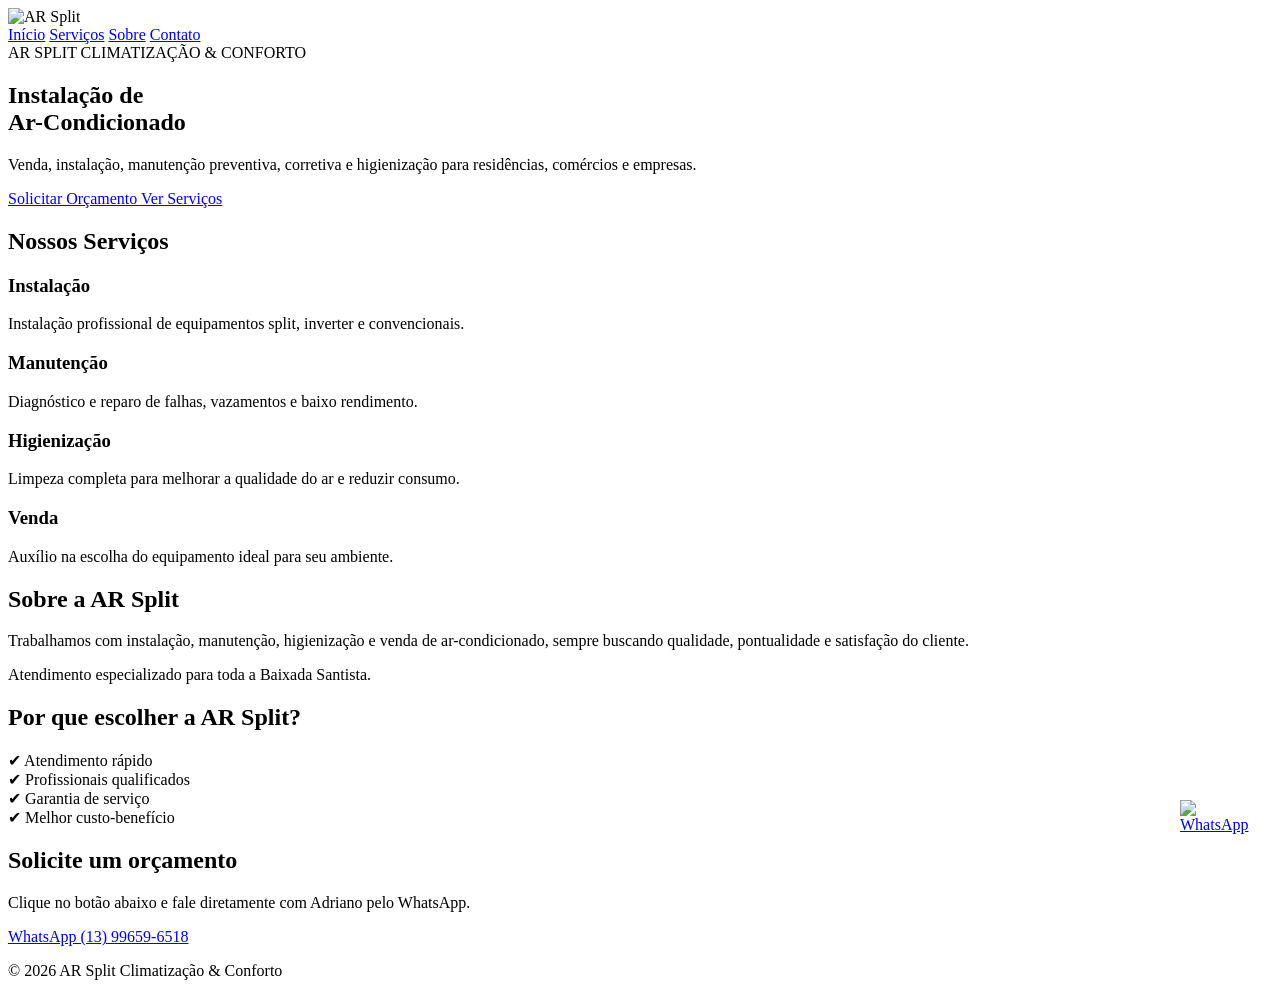
==== index.html @ b94c8e3e "Add files via upload" ====
<!DOCTYPE html>
<html lang="pt-BR">
<head>
<meta charset="UTF-8">
<meta name="viewport" content="width=device-width, initial-scale=1.0">

<title>AR Split Climatização & Conforto</title>

<link rel="stylesheet" href="style.css">

<link rel="preconnect" href="https://fonts.googleapis.com">
<link href="https://fonts.googleapis.com/css2?family=Poppins:wght@300;400;500;600;700;800&display=swap" rel="stylesheet">

</head>
<body>

<header>

    <div class="container">

        <img src="img/logo.png" alt="AR Split" class="logo">

        <nav>
            <a href="#inicio">Início</a>
            <a href="#servicos">Serviços</a>
            <a href="#sobre">Sobre</a>
            <a href="#contato">Contato</a>
        </nav>

    </div>

</header>

<section class="hero" id="inicio">

    <div class="hero-text">

        <span>AR SPLIT CLIMATIZAÇÃO & CONFORTO</span>

        <h1>
            Instalação de<br>
            Ar-Condicionado
        </h1>

        <p>
            Venda, instalação, manutenção preventiva,
            corretiva e higienização para residências,
            comércios e empresas.
        </p>

        <div class="hero-buttons">

            <a href="https://wa.me/5513996596518" target="_blank" class="btn-whatsapp">
                Solicitar Orçamento
            </a>

            <a href="#servicos" class="btn-servicos">
                Ver Serviços
            </a>

        </div>

    </div>

</section>

<section id="servicos">

    <div class="titulo">
        <h2>Nossos Serviços</h2>
    </div>

    <div class="cards">

        <div class="card">
            <h3>Instalação</h3>
            <p>
                Instalação profissional de equipamentos
                split, inverter e convencionais.
            </p>
        </div>

        <div class="card">
            <h3>Manutenção</h3>
            <p>
                Diagnóstico e reparo de falhas,
                vazamentos e baixo rendimento.
            </p>
        </div>

        <div class="card">
            <h3>Higienização</h3>
            <p>
                Limpeza completa para melhorar a
                qualidade do ar e reduzir consumo.
            </p>
        </div>

        <div class="card">
            <h3>Venda</h3>
            <p>
                Auxílio na escolha do equipamento
                ideal para seu ambiente.
            </p>
        </div>

    </div>

</section>

<section id="sobre" class="sobre">

    <div class="sobre-box">

        <h2>Sobre a AR Split</h2>

        <p>
            Trabalhamos com instalação, manutenção,
            higienização e venda de ar-condicionado,
            sempre buscando qualidade, pontualidade
            e satisfação do cliente.
        </p>

        <p>
            Atendimento especializado para toda
            a Baixada Santista.
        </p>

    </div>

</section>

<section class="beneficios">

    <h2>Por que escolher a AR Split?</h2>

    <div class="beneficios-grid">

        <div>
            ✔ Atendimento rápido
        </div>

        <div>
            ✔ Profissionais qualificados
        </div>

        <div>
            ✔ Garantia de serviço
        </div>

        <div>
            ✔ Melhor custo-benefício
        </div>

    </div>

</section>

<section id="contato" class="contato">

    <h2>Solicite um orçamento</h2>

    <p>
        Clique no botão abaixo e fale diretamente
        com Adriano pelo WhatsApp.
    </p>

    <a href="https://wa.me/5513996596518" target="_blank" class="btn-whatsapp grande">
        WhatsApp (13) 99659-6518
    </a>

</section>

<footer>

    <p>
        © 2026 AR Split Climatização & Conforto
    </p>

</footer>

<a href="https://wa.me/5513996596518"
   target="_blank"
   class="whatsapp-fixo">

    <img src="img/whatsapp.png" alt="WhatsApp">

</a>

</body>
</html>
---- style.css ----
.whatsapp-fixo{
    position: fixed;
    right: 25px;
    bottom: 25px;

    width: 75px;
    height: 75px;

    z-index: 9999;

    display: flex;
    justify-content: center;
    align-items: center;

    transition: 0.3s ease;
}

.whatsapp-fixo img{
    width: 100%;
    height: 100%;
    object-fit: contain;
}

.whatsapp-fixo:hover{
    transform: scale(1.1);
}
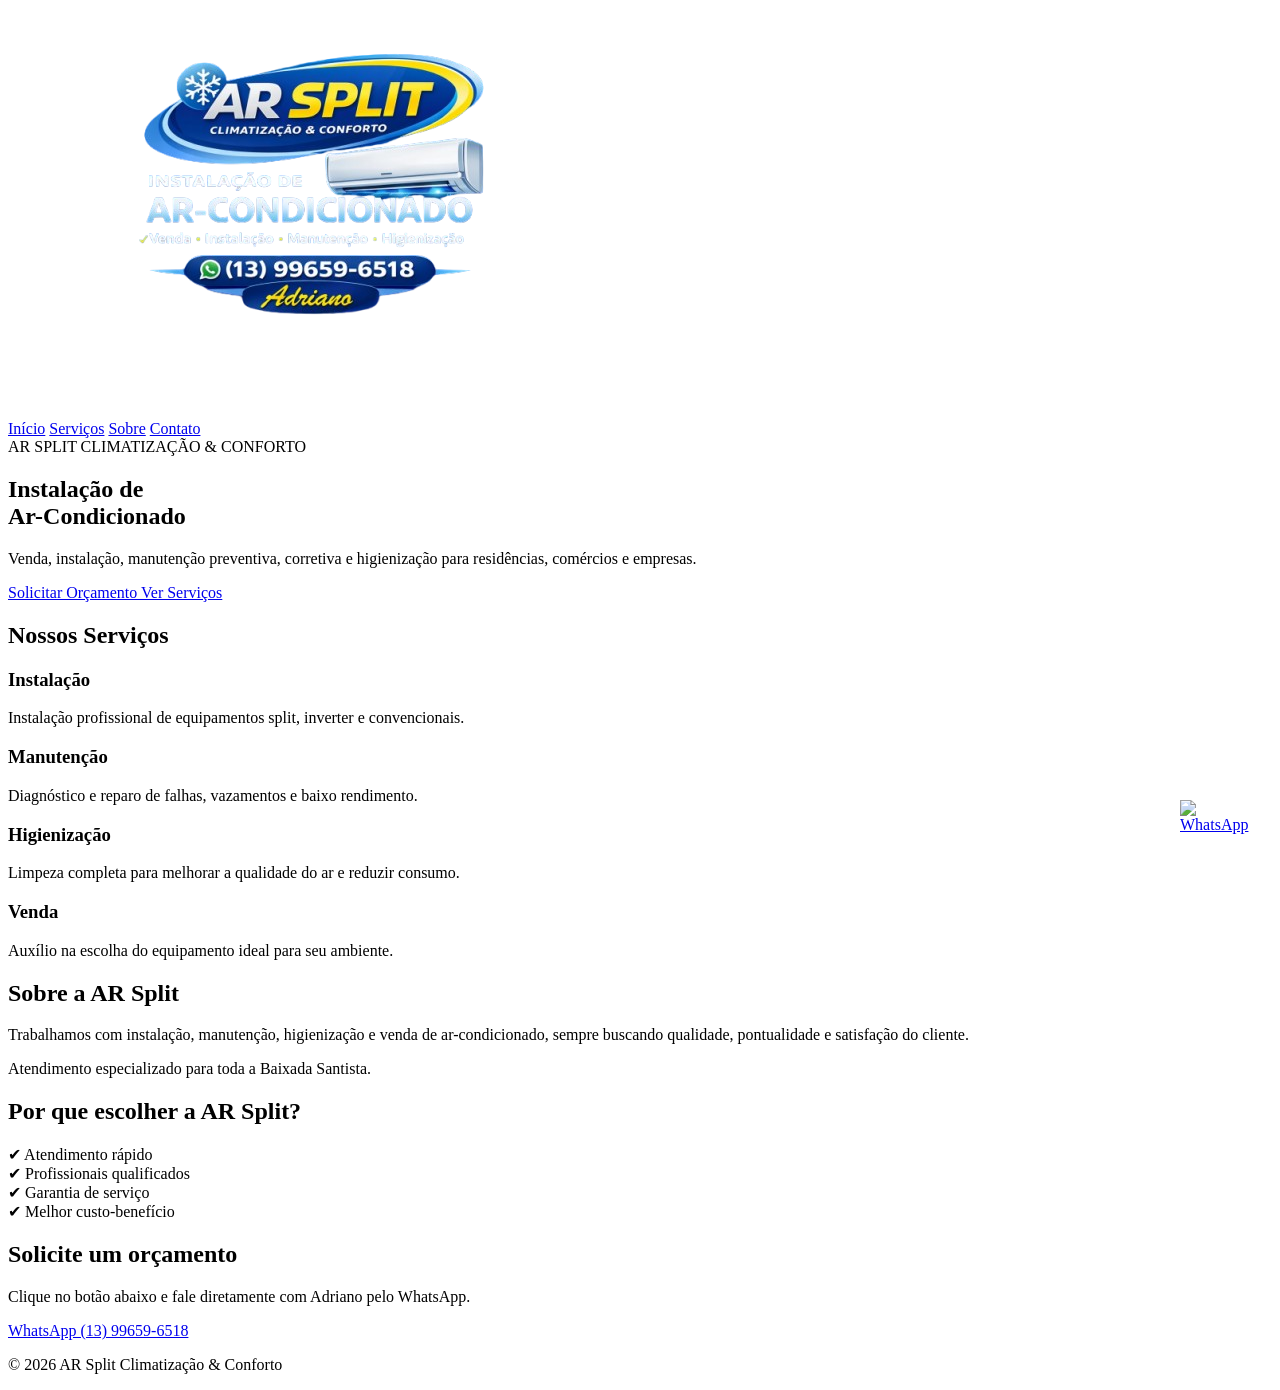
==== commit 394f3777: "Update index.html" ====
--- a/index.html
+++ b/index.html
@@ -18,7 +18,7 @@
 
     <div class="container">
 
-        <img src="img/logo.png" alt="AR Split" class="logo">
+        <img src="logo.png" alt="AR Split" class="logo">
 
         <nav>
             <a href="#inicio">Início</a>
@@ -188,4 +188,4 @@
 </a>
 
 </body>
-</html>+</html>
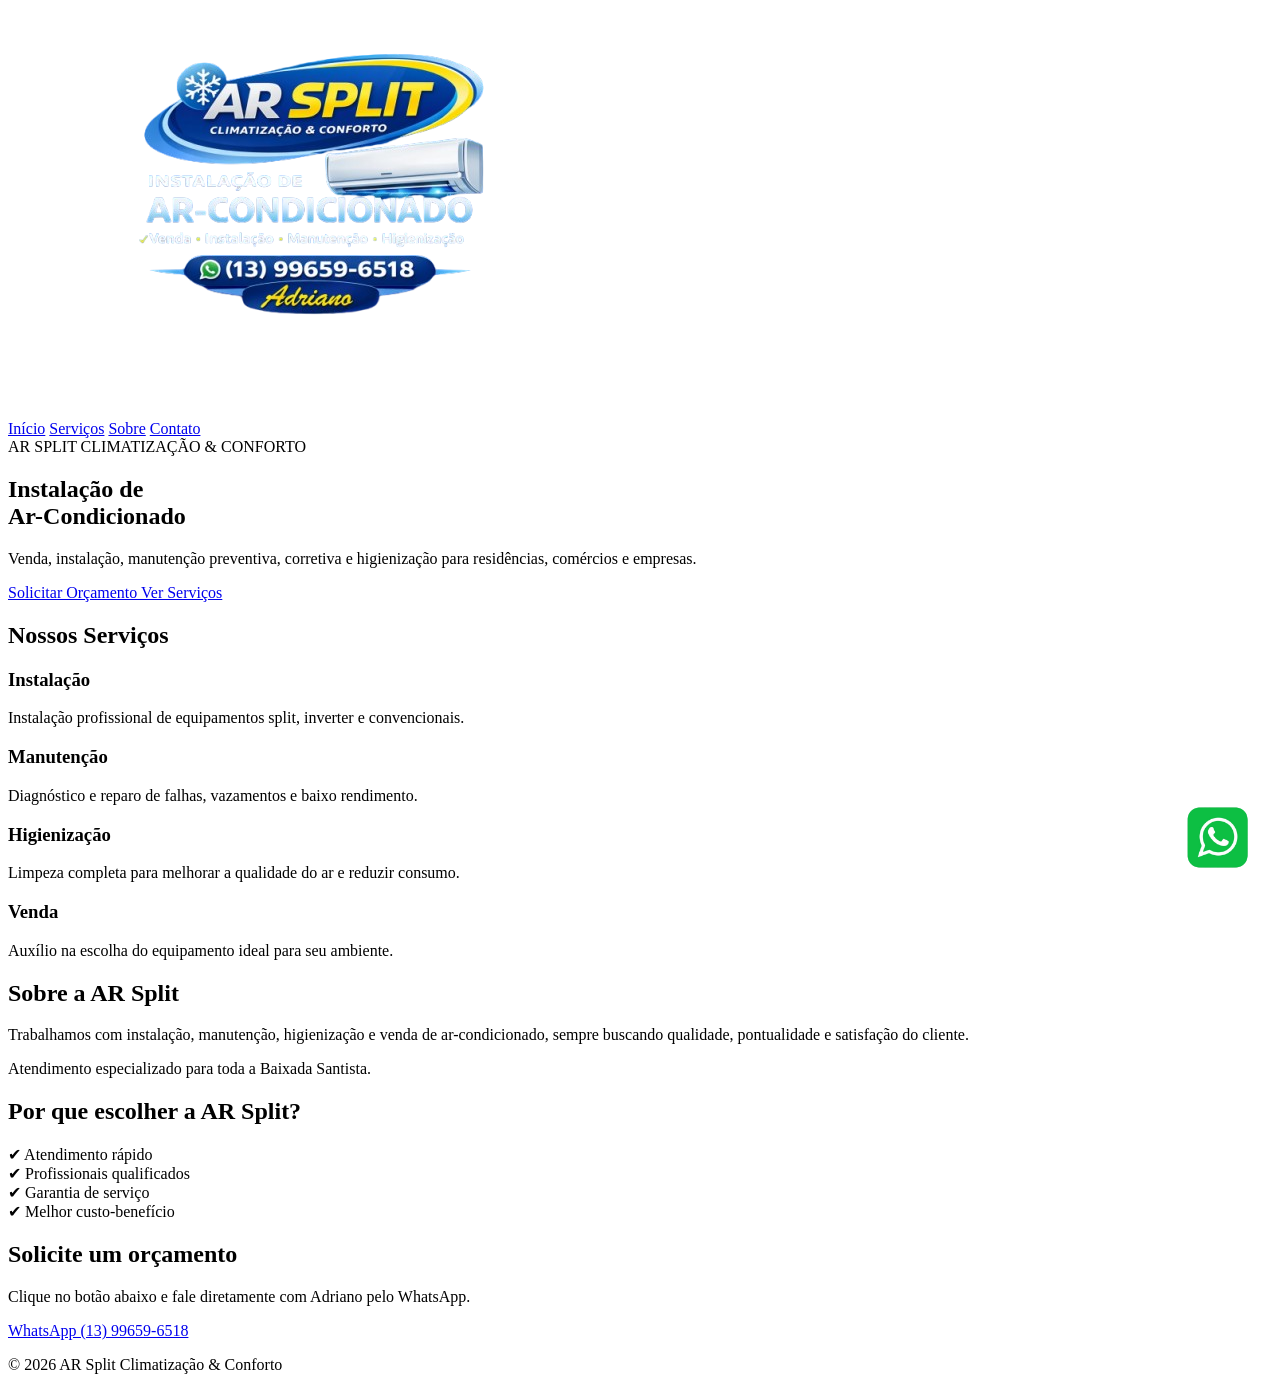
==== commit 2a87f32a: "Update index.html" ====
--- a/index.html
+++ b/index.html
@@ -183,9 +183,10 @@
    target="_blank"
    class="whatsapp-fixo">
 
-    <img src="img/whatsapp.png" alt="WhatsApp">
+    <img src="whatsapp.png" alt="WhatsApp">
 
 </a>
 
+
 </body>
 </html>
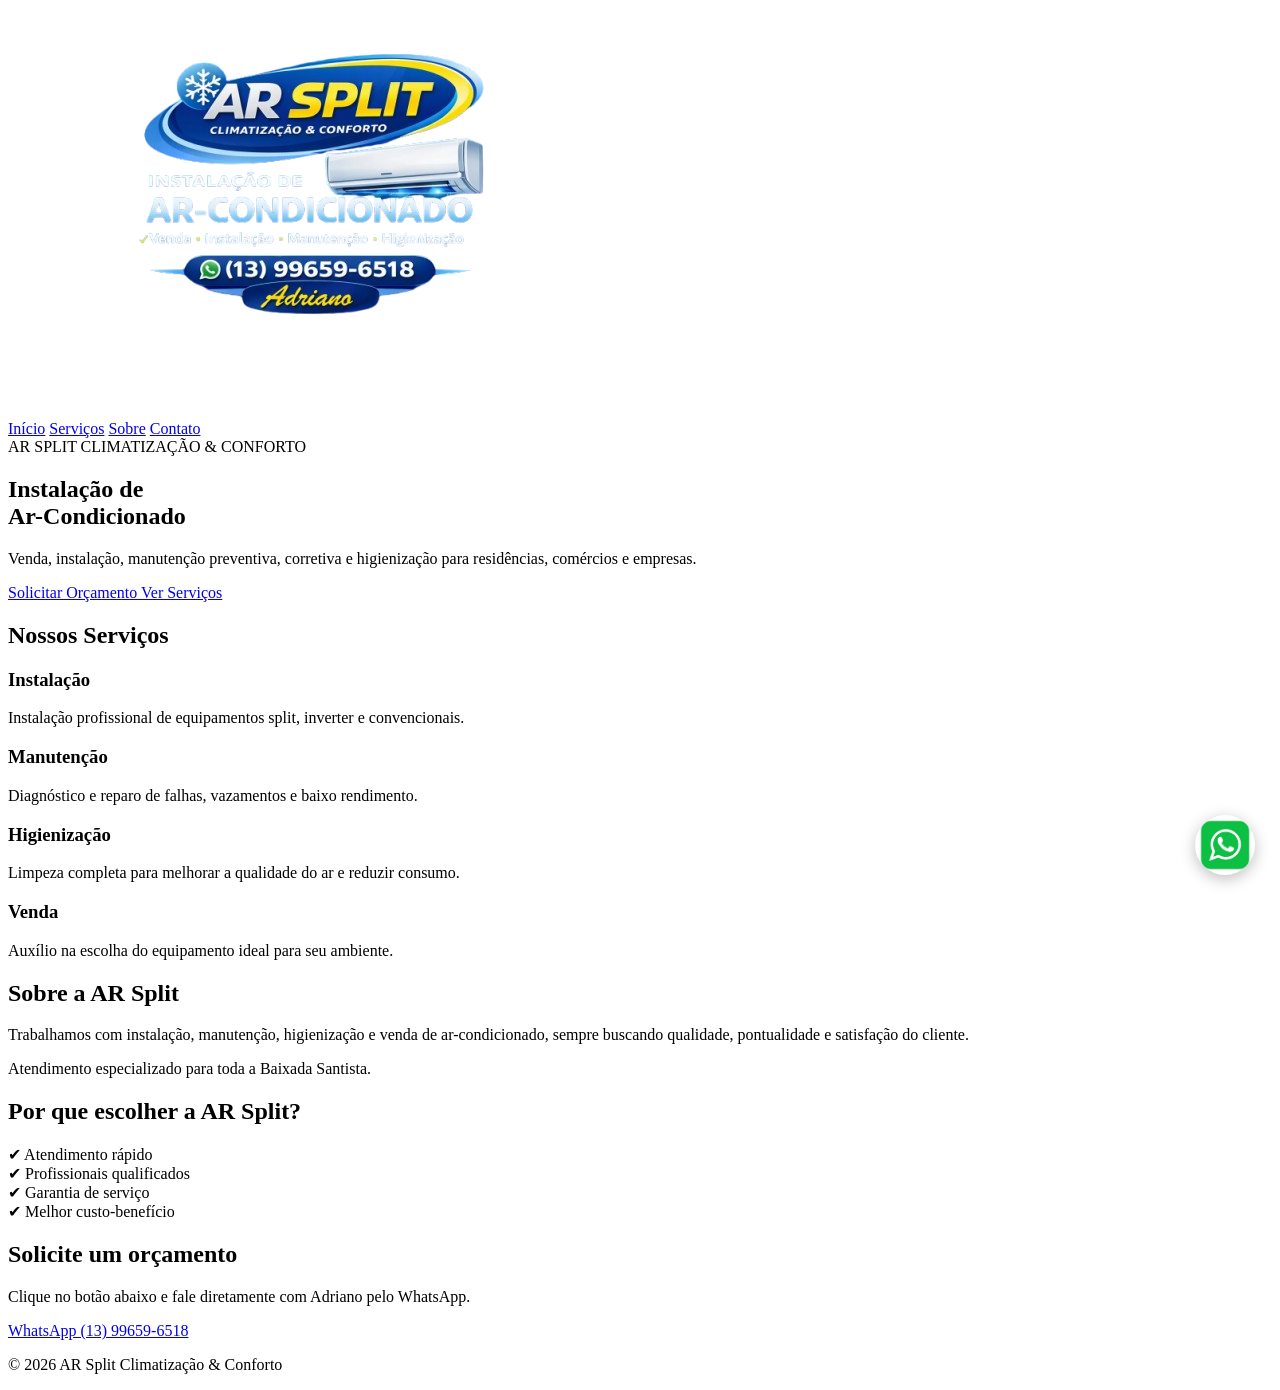
==== commit 6a155297: "Update index.html" ====
--- a/index.html
+++ b/index.html
@@ -6,7 +6,7 @@
 
 <title>AR Split Climatização & Conforto</title>
 
-<link rel="stylesheet" href="style.css">
+<link rel="stylesheet" href="./style.css">
 
 <link rel="preconnect" href="https://fonts.googleapis.com">
 <link href="https://fonts.googleapis.com/css2?family=Poppins:wght@300;400;500;600;700;800&display=swap" rel="stylesheet">
--- a/style.css
+++ b/style.css
@@ -3,24 +3,23 @@
     right: 25px;
     bottom: 25px;
 
-    width: 75px;
-    height: 75px;
+    width: 60px;
+    height: 60px;
 
     z-index: 9999;
-
-    display: flex;
-    justify-content: center;
-    align-items: center;
 
     transition: 0.3s ease;
 }
 
 .whatsapp-fixo img{
-    width: 100%;
-    height: 100%;
-    object-fit: contain;
+    width: 60px;
+    height: 60px;
+    object-fit: cover;
+    border-radius: 50%;
+
+    box-shadow: 0 4px 15px rgba(0,0,0,0.25);
 }
 
 .whatsapp-fixo:hover{
-    transform: scale(1.1);
-}+    transform: scale(1.08);
+}
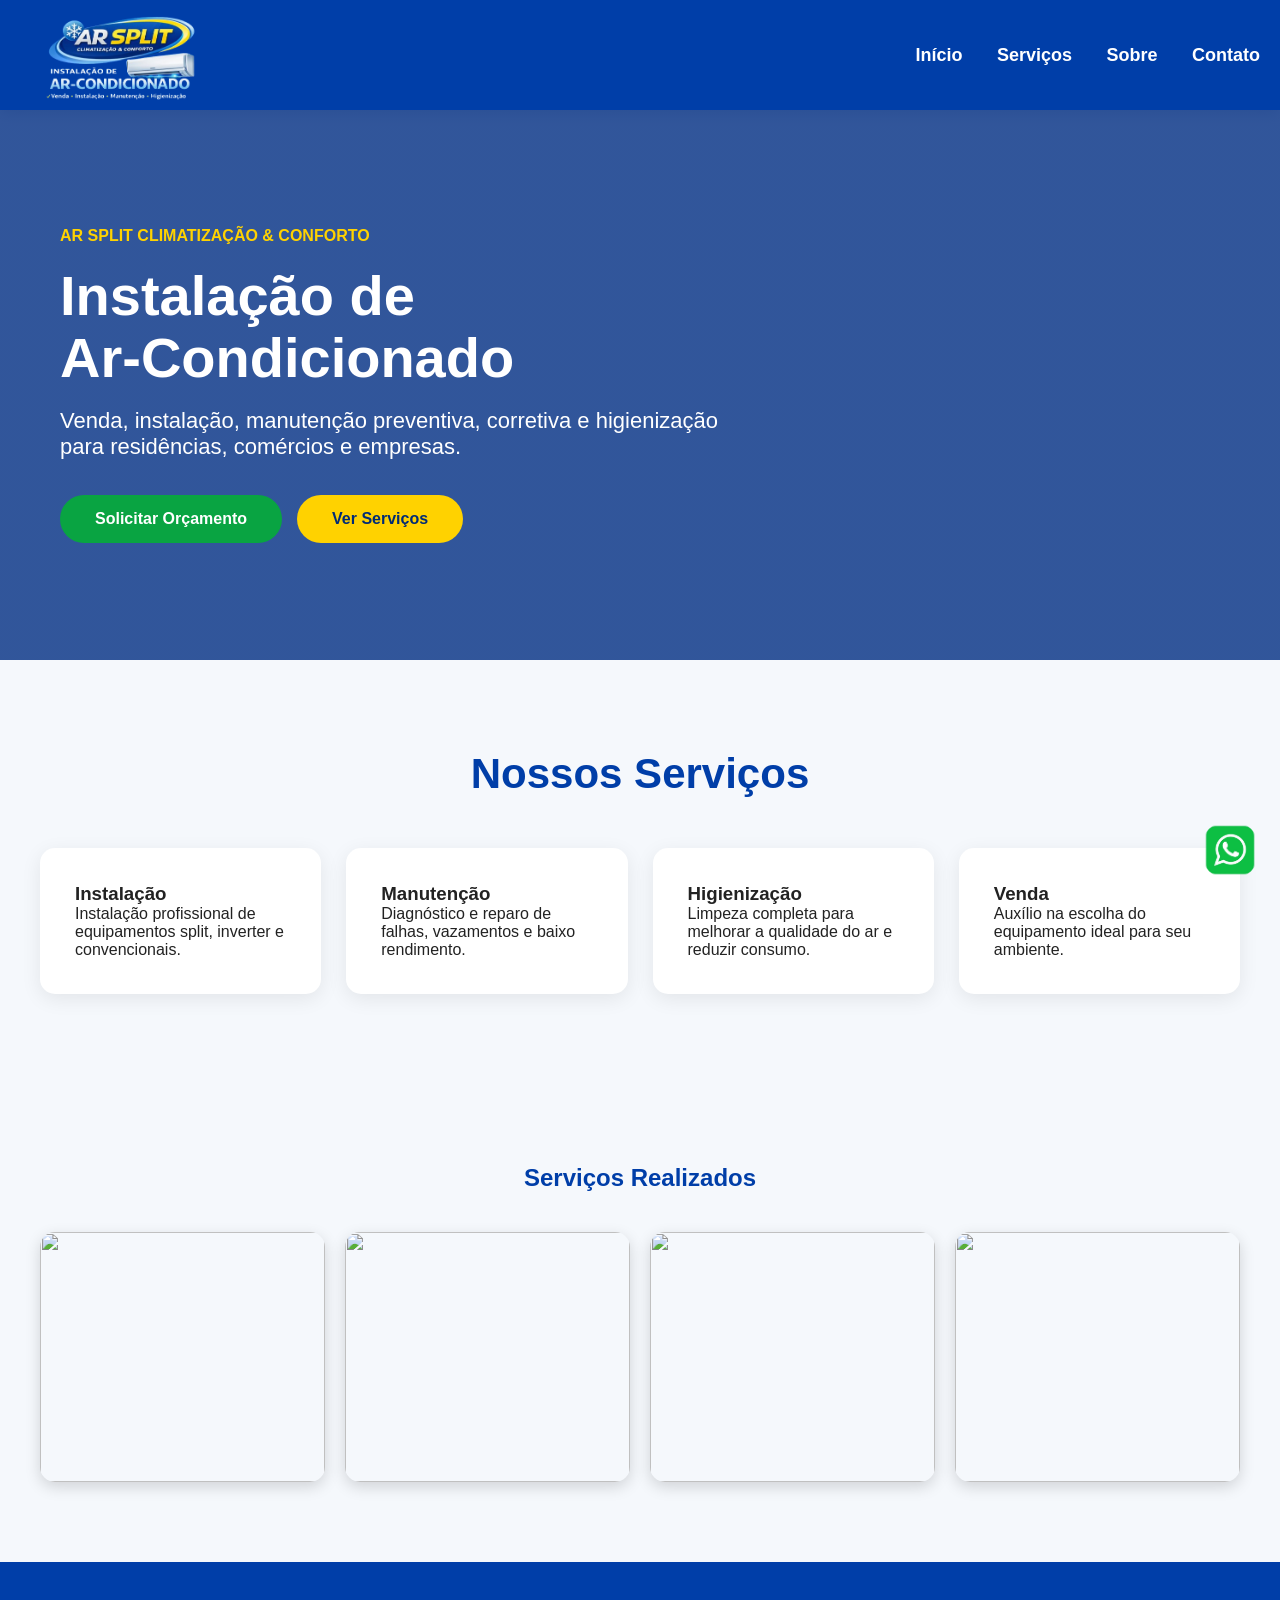
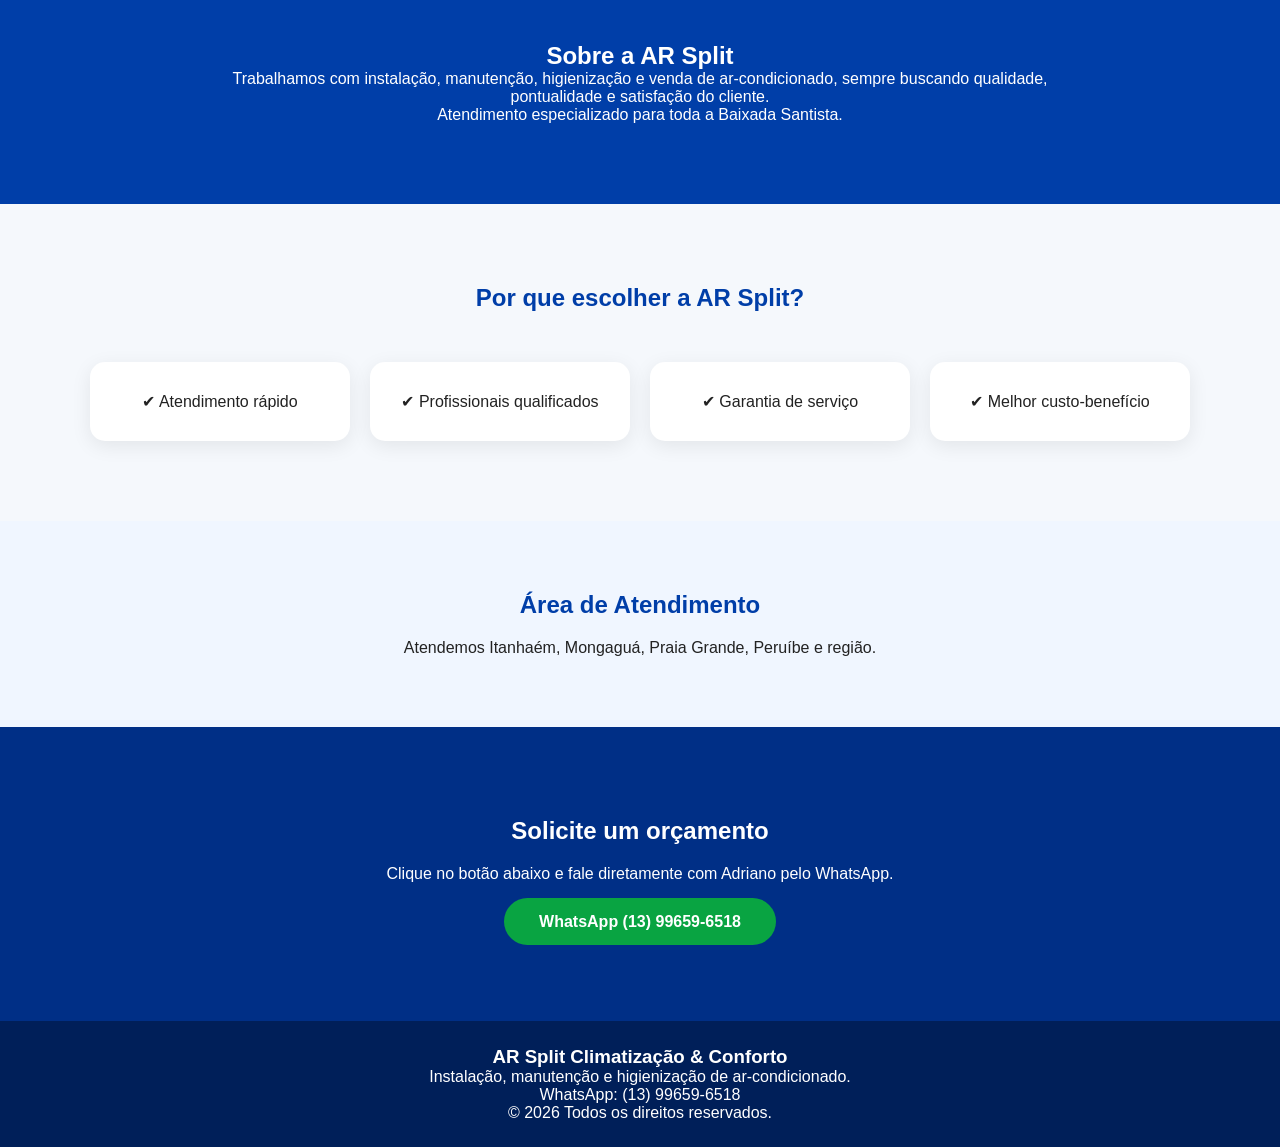
==== commit 08f22d30: "Add files via upload" ====
--- a/index.html
+++ b/index.html
@@ -108,6 +108,21 @@
 
 </section>
 
+<section class="galeria">
+
+    <h2>Serviços Realizados</h2>
+
+    <div class="galeria-grid">
+
+        <img src="instalacao1.jpg" alt="">
+        <img src="instalacao2.jpg" alt="">
+        <img src="instalacao3.jpg" alt="">
+        <img src="instalacao4.jpg" alt="">
+
+    </div>
+
+</section>
+
 <section id="sobre" class="sobre">
 
     <div class="sobre-box">
@@ -156,6 +171,18 @@
 
 </section>
 
+
+<section class="atendimento">
+
+    <h2>Área de Atendimento</h2>
+
+    <p>
+        Atendemos Itanhaém, Mongaguá,
+        Praia Grande, Peruíbe e região.
+    </p>
+
+</section>
+
 <section id="contato" class="contato">
 
     <h2>Solicite um orçamento</h2>
@@ -173,8 +200,19 @@
 
 <footer>
 
-    <p>
-        © 2026 AR Split Climatização & Conforto
+    <h3>AR Split Climatização & Conforto</h3>
+
+    <p>
+        Instalação, manutenção e higienização
+        de ar-condicionado.
+    </p>
+
+    <p>
+        WhatsApp: (13) 99659-6518
+    </p>
+
+    <p>
+        © 2026 Todos os direitos reservados.
     </p>
 
 </footer>
@@ -189,4 +227,4 @@
 
 
 </body>
-</html>
+</html>
--- a/style.css
+++ b/style.css
@@ -1,25 +1,279 @@
+*{
+    margin:0;
+    padding:0;
+    box-sizing:border-box;
+}
+
+html{
+    scroll-behavior:smooth;
+}
+
+body{
+    font-family:'Poppins',sans-serif;
+    background:#f5f8fc;
+    color:#222;
+}
+
+header{
+    background:#003ea8;
+    box-shadow:0 2px 15px rgba(0,0,0,.15);
+}
+
+.container{
+    max-width:1300px;
+    margin:auto;
+    padding:10px 20px;
+    display:flex;
+    justify-content:space-between;
+    align-items:center;
+}
+
+
+
+.logo{
+    height: 90px;
+    width:auto;
+}
+
+nav a{
+    color:white;
+    text-decoration:none;
+    margin-left:30px;
+    font-size:18px;
+    font-weight:600;
+}
+
+.hero{
+    background:
+    linear-gradient(
+    rgba(0,45,130,.80),
+    rgba(0,45,130,.80)),
+    url("https://images.unsplash.com/photo-1581092335397-9583eb92d232");
+
+    background-size:cover;
+    background-position:center;
+
+    min-height:550px;
+
+    display:flex;
+    align-items:center;
+
+    padding:60px;
+}
+
+.hero-text{
+    max-width:700px;
+    color:white;
+}
+
+.hero-text span{
+    color:#ffd200;
+    font-weight:700;
+}
+
+.hero-text h1{
+    font-size:56px;
+    line-height:1.1;
+    font-weight:800;
+    margin:20px 0;
+}
+
+.hero-text p{
+    font-size:22px;
+    margin-bottom:35px;
+}
+
+.hero-buttons{
+    display:flex;
+    gap:15px;
+}
+
+.btn-whatsapp{
+    background:#09a442;
+    color:#ffffff;
+    padding:15px 35px;
+    border-radius:50px;
+    text-decoration:none;
+    font-weight:700;
+}
+
+.btn-servicos{
+    background:#ffd200;
+    color:#002b75;
+    padding:15px 35px;
+    border-radius:50px;
+    text-decoration:none;
+    font-weight:700;
+}
+
+#servicos{
+    padding:90px 40px;
+}
+
+.titulo{
+    text-align:center;
+    margin-bottom:50px;
+}
+
+.titulo h2{
+    font-size:42px;
+    color:#003ea8;
+}
+
+.cards{
+    display:grid;
+    grid-template-columns:repeat(auto-fit,minmax(250px,1fr));
+    gap:25px;
+    max-width:1200px;
+    margin:auto;
+}
+
+.galeria{
+    padding:80px 20px;
+    text-align:center;
+}
+
+.galeria h2{
+    color:#003ea8;
+    margin-bottom:40px;
+}
+
+.galeria-grid{
+    max-width:1200px;
+    margin:auto;
+
+    display:grid;
+    grid-template-columns:repeat(auto-fit,minmax(250px,1fr));
+    gap:20px;
+}
+
+.galeria-grid img{
+    width:100%;
+    height:250px;
+    object-fit:cover;
+    border-radius:15px;
+    box-shadow:0 5px 15px rgba(0,0,0,.15);
+}
+
+.card{
+    background:white;
+    padding:35px;
+    border-radius:15px;
+    box-shadow:0 5px 20px rgba(0,0,0,.08);
+}
+
+.sobre{
+    background:#003ea8;
+    color:white;
+    padding:80px 30px;
+}
+
+.sobre-box{
+    max-width:900px;
+    margin:auto;
+    text-align:center;
+}
+
+.beneficios{
+    padding:80px 30px;
+}
+
+.beneficios h2{
+    text-align:center;
+    color:#003ea8;
+    margin-bottom:50px;
+}
+
+.beneficios-grid{
+    max-width:1100px;
+    margin:auto;
+
+    display:grid;
+    grid-template-columns:repeat(auto-fit,minmax(250px,1fr));
+    gap:20px;
+}
+
+.beneficios-grid div{
+    background:white;
+    padding:30px;
+    text-align:center;
+    border-radius:15px;
+    box-shadow:0 5px 20px rgba(0,0,0,.08);
+}
+
+.contato{
+    background:#002f86;
+    color:white;
+    text-align:center;
+    padding:90px 20px;
+}
+
+.contato h2{
+    margin-bottom:20px;
+}
+
+.contato p{
+    margin-bottom:30px;
+}
+
+.atendimento{
+    padding:70px 20px;
+    text-align:center;
+    background:#f0f6ff;
+}
+
+.atendimento h2{
+    color:#003ea8;
+    margin-bottom:20px;
+}
+
+footer{
+    background:#001f59;
+    color:white;
+    text-align:center;
+    padding:25px;
+}
+
+/* BOTÃO WHATSAPP */
+
 .whatsapp-fixo{
-    position: fixed;
-    right: 25px;
-    bottom: 25px;
-
-    width: 60px;
-    height: 60px;
-
-    z-index: 9999;
-
-    transition: 0.3s ease;
+    position:fixed;
+    right:20px;
+    bottom:20px;
+
+    width:60px;
+    height:60px;
+
+    z-index:9999;
 }
 
 .whatsapp-fixo img{
-    width: 60px;
-    height: 60px;
-    object-fit: cover;
-    border-radius: 50%;
-
-    box-shadow: 0 4px 15px rgba(0,0,0,0.25);
+    width:60px;
+    height:60px;
+    border-radius:50%;
+    object-fit:cover;
 }
 
 .whatsapp-fixo:hover{
-    transform: scale(1.08);
-}
+    transform:scale(1.1);
+}
+
+@media(max-width:900px){
+
+    .container{
+        flex-direction:column;
+    }
+
+    .hero{
+        text-align:center;
+        padding:40px 20px;
+    }
+
+    .hero-text h1{
+        font-size:42px;
+    }
+
+    .hero-buttons{
+        flex-direction:column;
+    }
+}
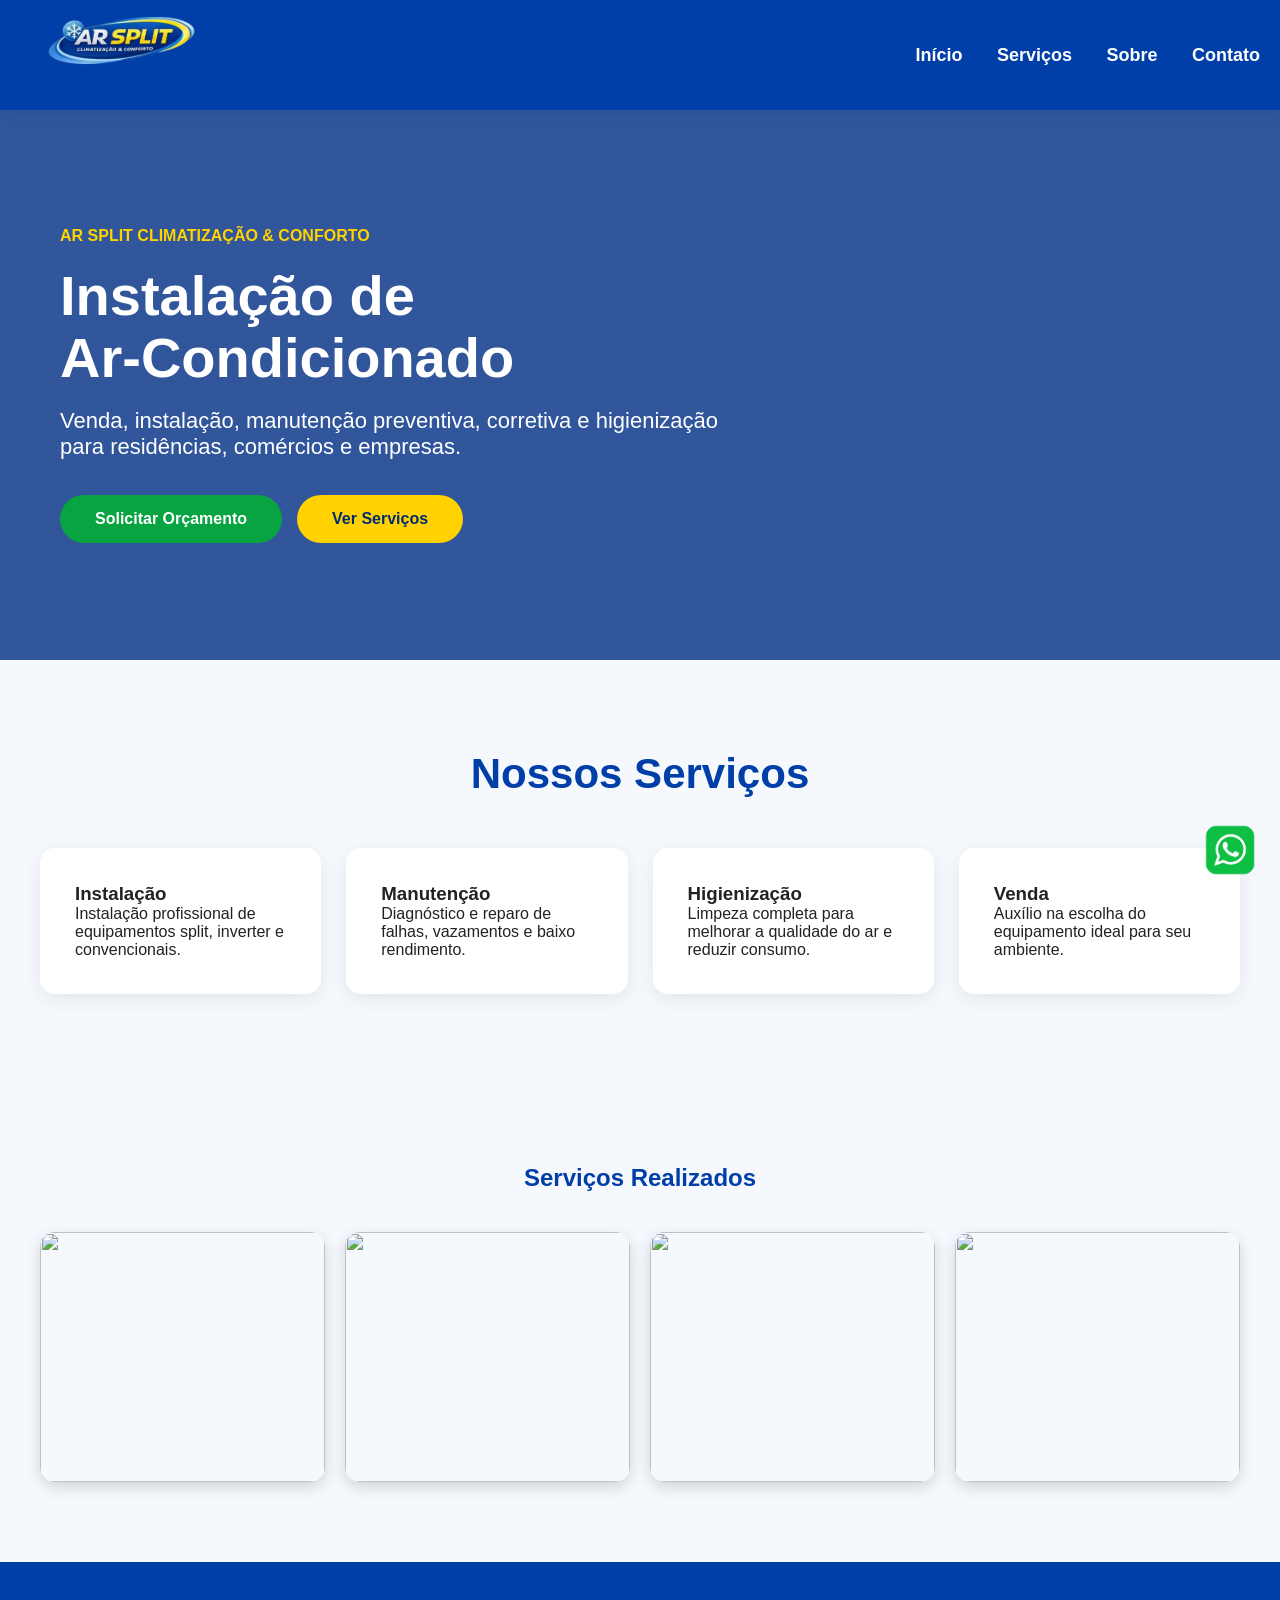
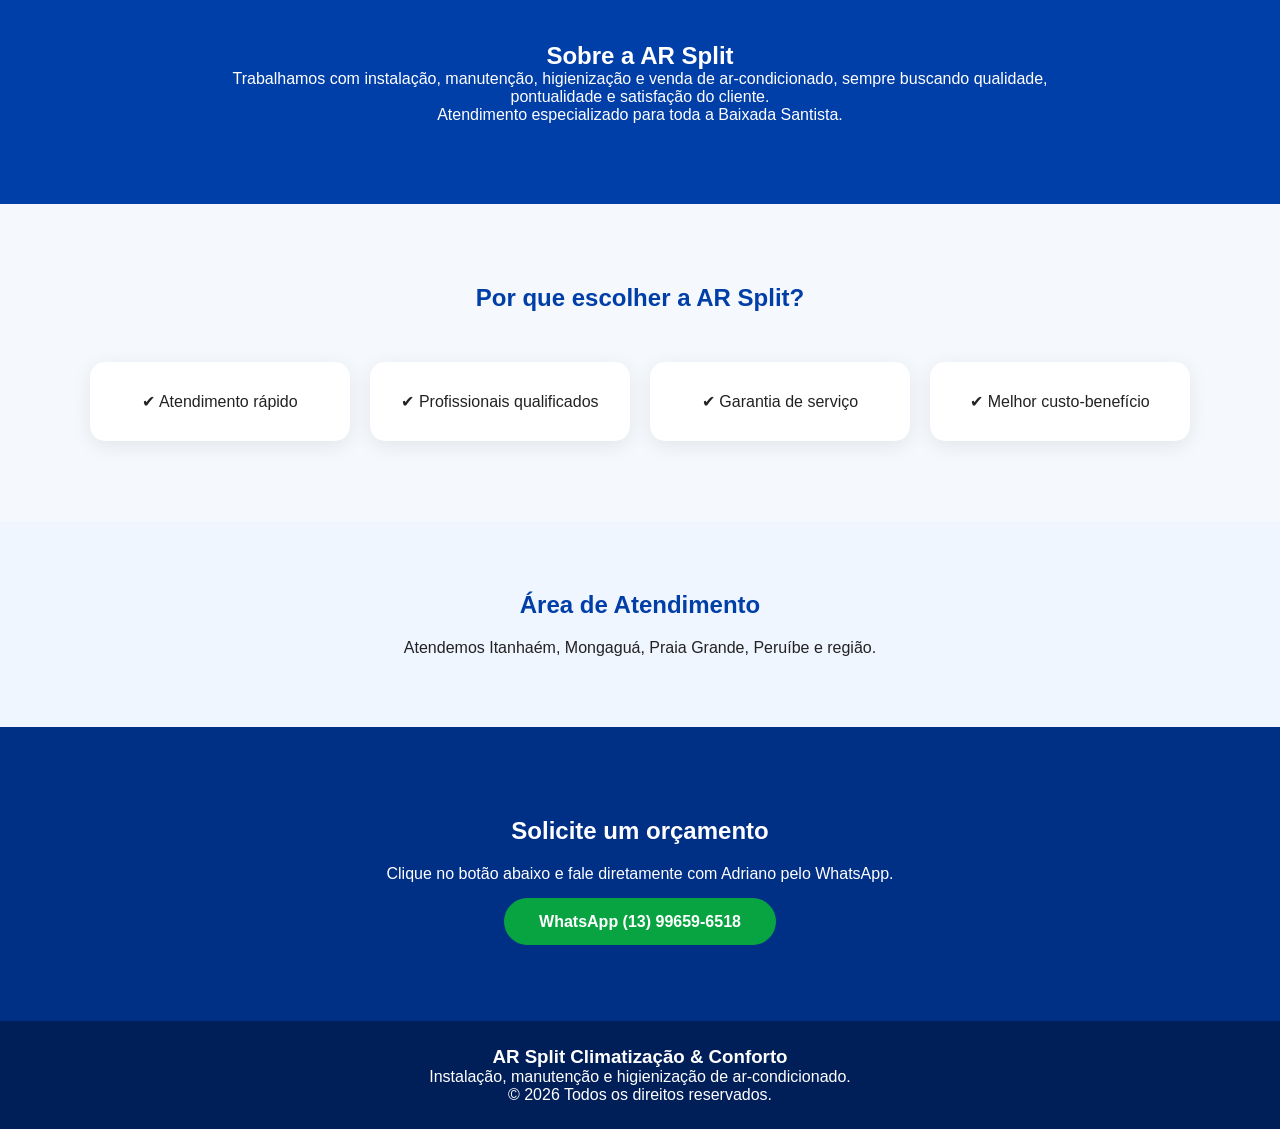
==== commit cee5064d: "Update index.html" ====
--- a/index.html
+++ b/index.html
@@ -208,10 +208,6 @@
     </p>
 
     <p>
-        WhatsApp: (13) 99659-6518
-    </p>
-
-    <p>
         © 2026 Todos os direitos reservados.
     </p>
 
@@ -227,4 +223,4 @@
 
 
 </body>
-</html>+</html>
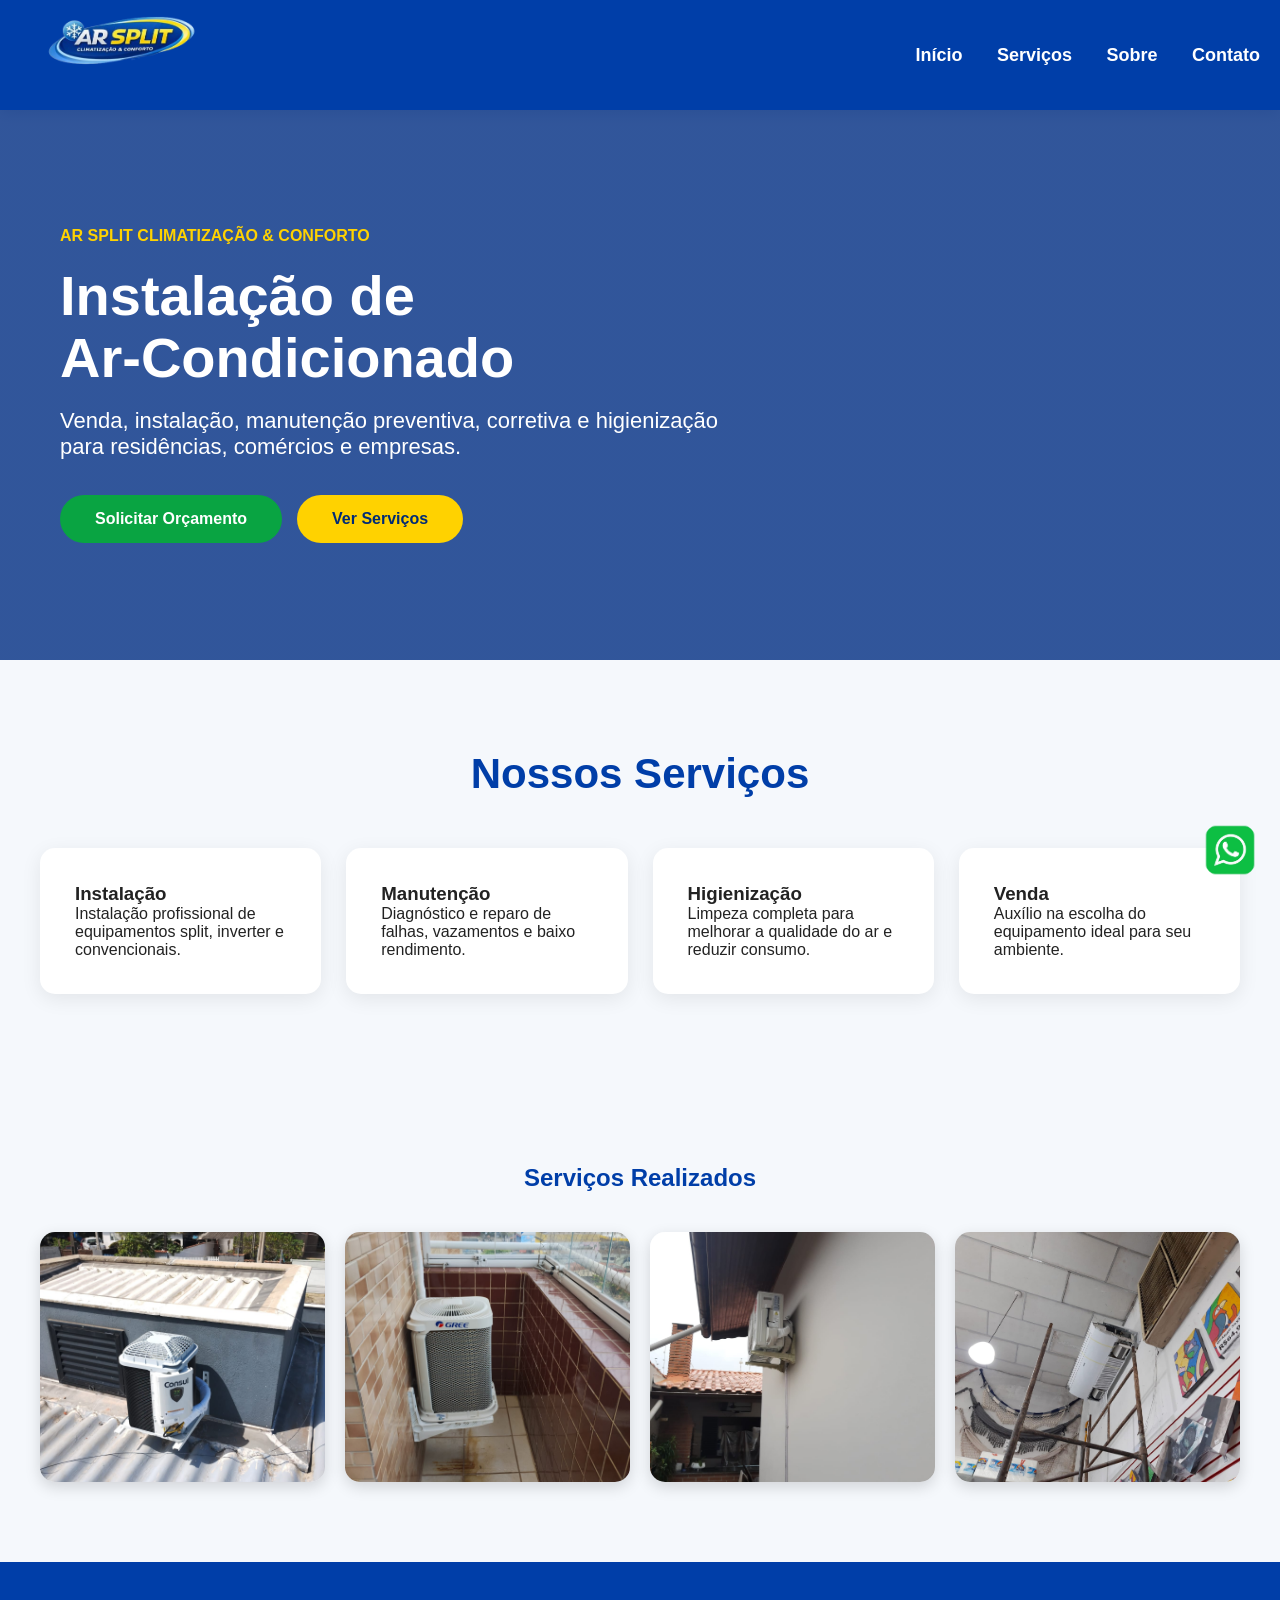
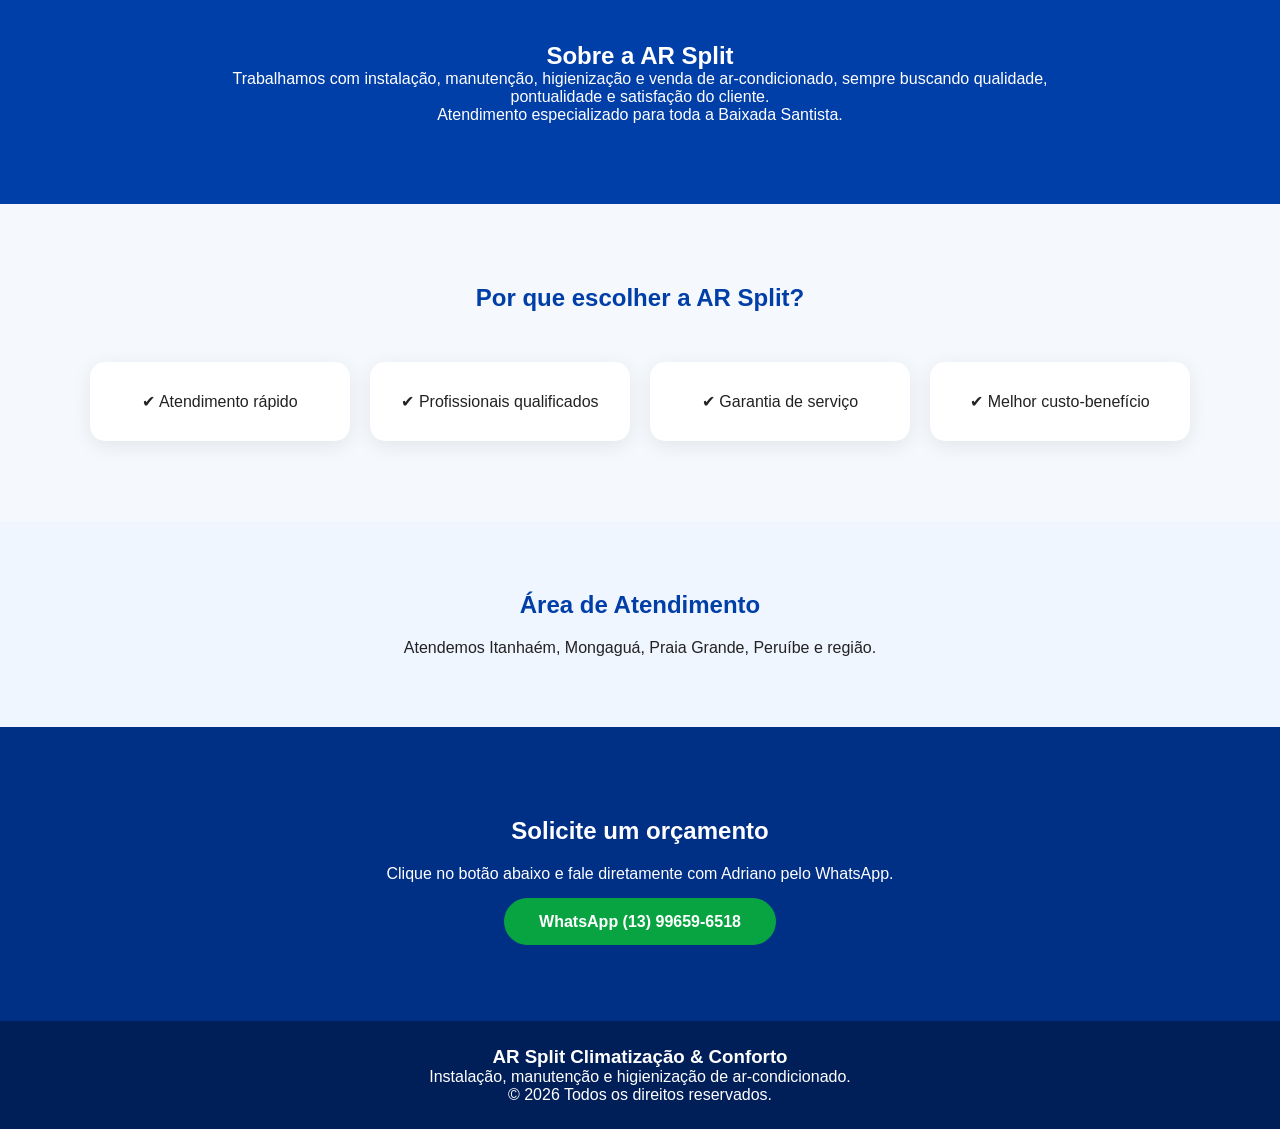
==== commit e870bf83: "Add files via upload" ====
--- a/index.html
+++ b/index.html
@@ -114,10 +114,10 @@
 
     <div class="galeria-grid">
 
-        <img src="instalacao1.jpg" alt="">
-        <img src="instalacao2.jpg" alt="">
-        <img src="instalacao3.jpg" alt="">
-        <img src="instalacao4.jpg" alt="">
+        <img src="imagem 1.png" alt="">
+        <img src="imagem 2.png" alt="">
+        <img src="imagem 3.png" alt="">
+        <img src="imagem 4.png" alt="">     
 
     </div>
 
@@ -207,6 +207,7 @@
         de ar-condicionado.
     </p>
 
+
     <p>
         © 2026 Todos os direitos reservados.
     </p>
@@ -223,4 +224,4 @@
 
 
 </body>
-</html>
+</html>
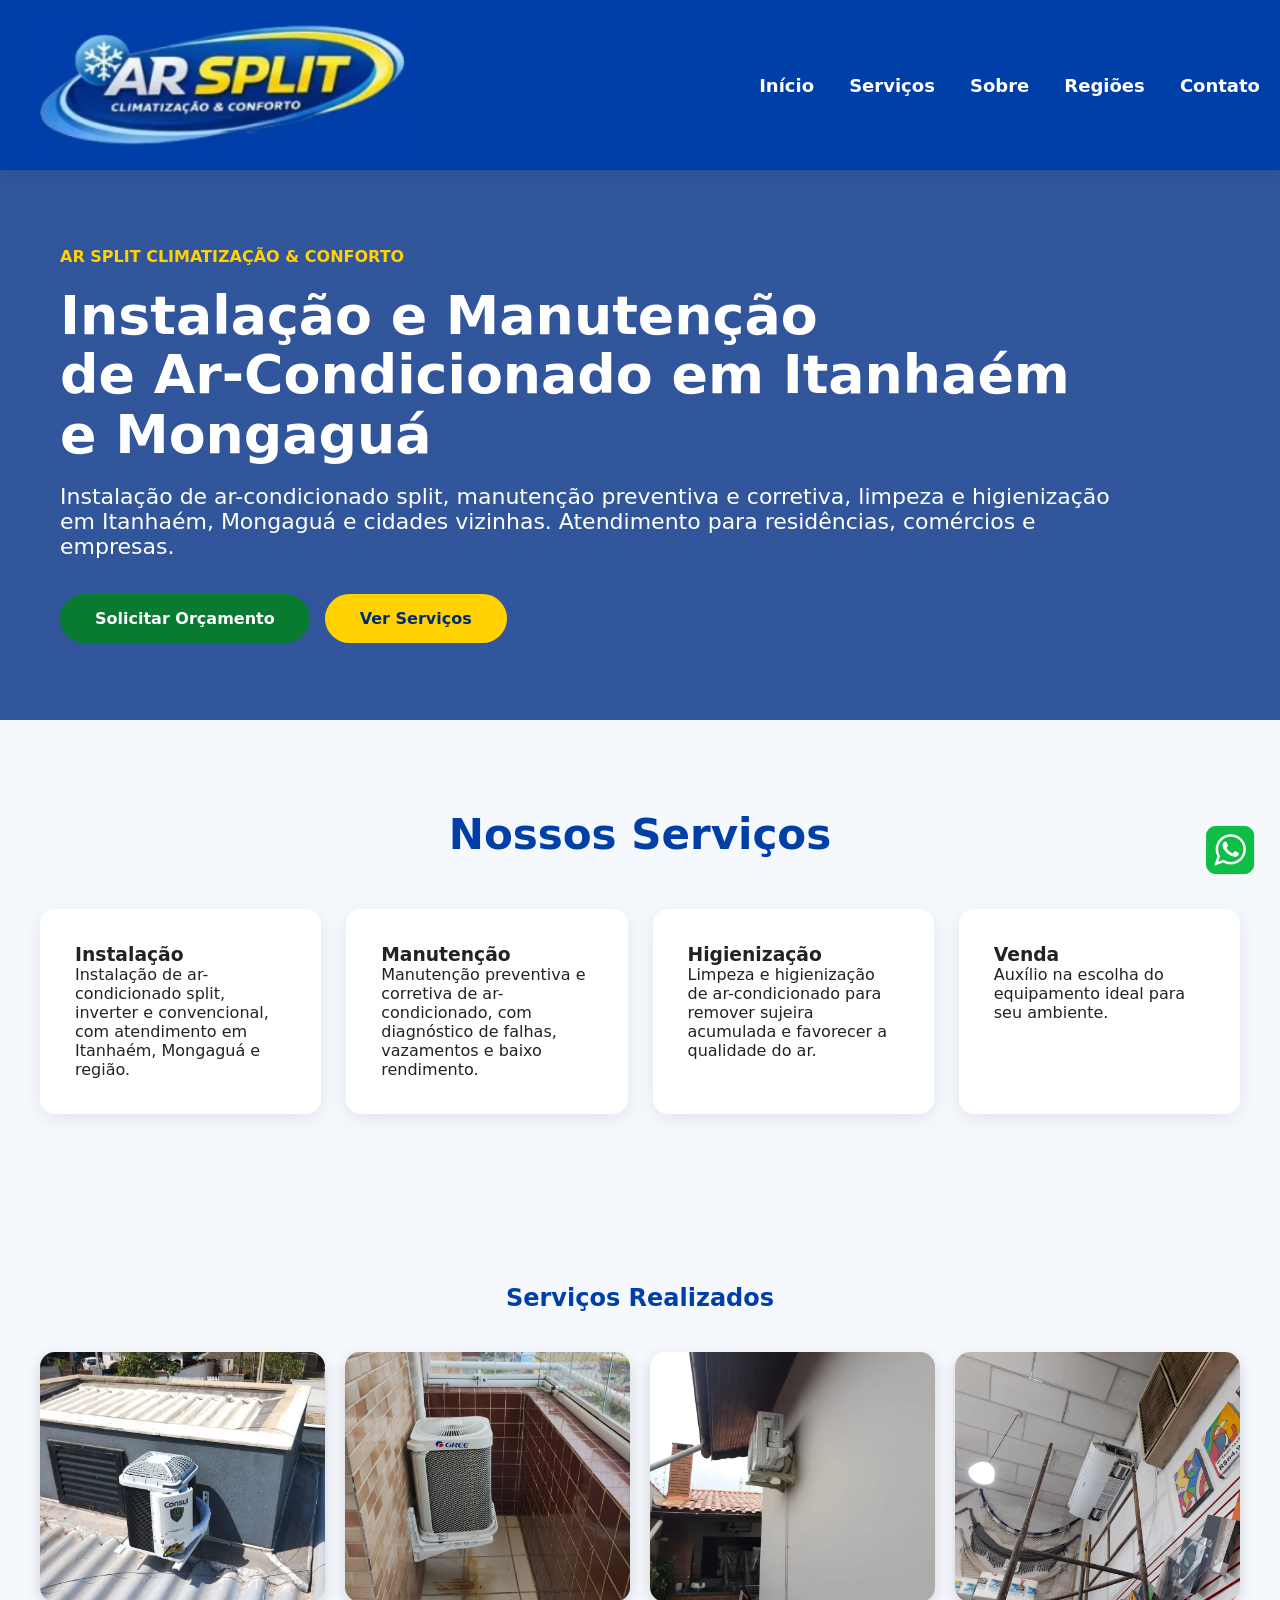
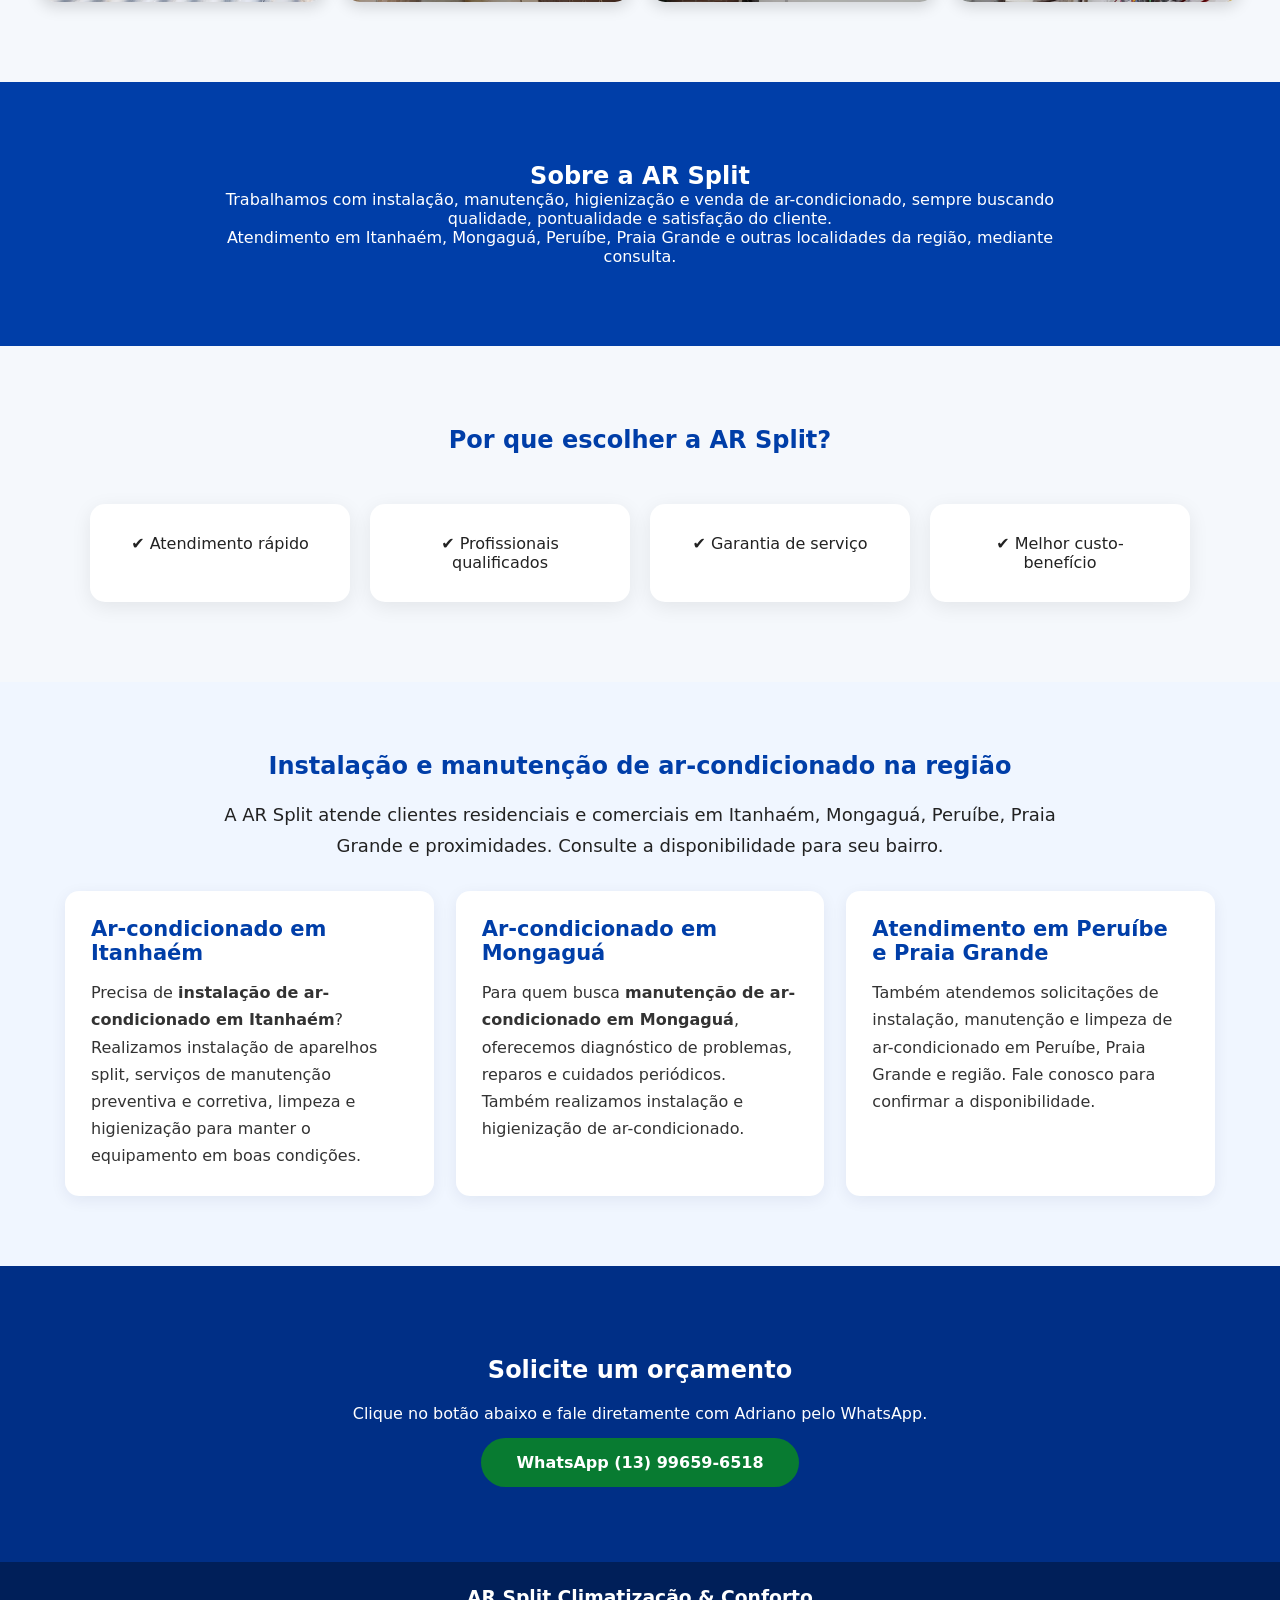
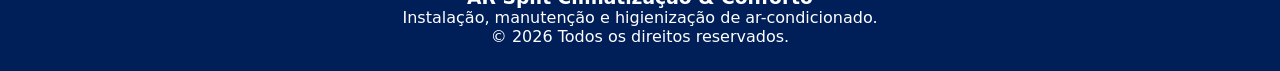
==== commit 6711c64e: "Add files via upload" ====
--- a/index.html
+++ b/index.html
@@ -1,227 +1,302 @@
-<!DOCTYPE html>
-<html lang="pt-BR">
-<head>
-<meta charset="UTF-8">
-<meta name="viewport" content="width=device-width, initial-scale=1.0">
-
-<title>AR Split Climatização & Conforto</title>
-
-<link rel="stylesheet" href="./style.css">
-
-<link rel="preconnect" href="https://fonts.googleapis.com">
-<link href="https://fonts.googleapis.com/css2?family=Poppins:wght@300;400;500;600;700;800&display=swap" rel="stylesheet">
-
-</head>
-<body>
-
-<header>
-
-    <div class="container">
-
-        <img src="logo.png" alt="AR Split" class="logo">
-
-        <nav>
-            <a href="#inicio">Início</a>
-            <a href="#servicos">Serviços</a>
-            <a href="#sobre">Sobre</a>
-            <a href="#contato">Contato</a>
-        </nav>
-
-    </div>
-
-</header>
-
-<section class="hero" id="inicio">
-
-    <div class="hero-text">
-
-        <span>AR SPLIT CLIMATIZAÇÃO & CONFORTO</span>
-
-        <h1>
-            Instalação de<br>
-            Ar-Condicionado
-        </h1>
-
-        <p>
-            Venda, instalação, manutenção preventiva,
-            corretiva e higienização para residências,
-            comércios e empresas.
-        </p>
-
-        <div class="hero-buttons">
-
-            <a href="https://wa.me/5513996596518" target="_blank" class="btn-whatsapp">
-                Solicitar Orçamento
-            </a>
-
-            <a href="#servicos" class="btn-servicos">
-                Ver Serviços
-            </a>
-
-        </div>
-
-    </div>
-
-</section>
-
-<section id="servicos">
-
-    <div class="titulo">
-        <h2>Nossos Serviços</h2>
-    </div>
-
-    <div class="cards">
-
-        <div class="card">
-            <h3>Instalação</h3>
-            <p>
-                Instalação profissional de equipamentos
-                split, inverter e convencionais.
-            </p>
-        </div>
-
-        <div class="card">
-            <h3>Manutenção</h3>
-            <p>
-                Diagnóstico e reparo de falhas,
-                vazamentos e baixo rendimento.
-            </p>
-        </div>
-
-        <div class="card">
-            <h3>Higienização</h3>
-            <p>
-                Limpeza completa para melhorar a
-                qualidade do ar e reduzir consumo.
-            </p>
-        </div>
-
-        <div class="card">
-            <h3>Venda</h3>
-            <p>
-                Auxílio na escolha do equipamento
-                ideal para seu ambiente.
-            </p>
-        </div>
-
-    </div>
-
-</section>
-
-<section class="galeria">
-
-    <h2>Serviços Realizados</h2>
-
-    <div class="galeria-grid">
-
-        <img src="imagem 1.png" alt="">
-        <img src="imagem 2.png" alt="">
-        <img src="imagem 3.png" alt="">
-        <img src="imagem 4.png" alt="">     
-
-    </div>
-
-</section>
-
-<section id="sobre" class="sobre">
-
-    <div class="sobre-box">
-
-        <h2>Sobre a AR Split</h2>
-
-        <p>
-            Trabalhamos com instalação, manutenção,
-            higienização e venda de ar-condicionado,
-            sempre buscando qualidade, pontualidade
-            e satisfação do cliente.
-        </p>
-
-        <p>
-            Atendimento especializado para toda
-            a Baixada Santista.
-        </p>
-
-    </div>
-
-</section>
-
-<section class="beneficios">
-
-    <h2>Por que escolher a AR Split?</h2>
-
-    <div class="beneficios-grid">
-
-        <div>
-            ✔ Atendimento rápido
-        </div>
-
-        <div>
-            ✔ Profissionais qualificados
-        </div>
-
-        <div>
-            ✔ Garantia de serviço
-        </div>
-
-        <div>
-            ✔ Melhor custo-benefício
-        </div>
-
-    </div>
-
-</section>
-
-
-<section class="atendimento">
-
-    <h2>Área de Atendimento</h2>
-
-    <p>
-        Atendemos Itanhaém, Mongaguá,
-        Praia Grande, Peruíbe e região.
-    </p>
-
-</section>
-
-<section id="contato" class="contato">
-
-    <h2>Solicite um orçamento</h2>
-
-    <p>
-        Clique no botão abaixo e fale diretamente
-        com Adriano pelo WhatsApp.
-    </p>
-
-    <a href="https://wa.me/5513996596518" target="_blank" class="btn-whatsapp grande">
-        WhatsApp (13) 99659-6518
-    </a>
-
-</section>
-
-<footer>
-
-    <h3>AR Split Climatização & Conforto</h3>
-
-    <p>
-        Instalação, manutenção e higienização
-        de ar-condicionado.
-    </p>
-
-
-    <p>
-        © 2026 Todos os direitos reservados.
-    </p>
-
-</footer>
-
-<a href="https://wa.me/5513996596518"
-   target="_blank"
-   class="whatsapp-fixo">
-
-    <img src="whatsapp.png" alt="WhatsApp">
-
-</a>
-
-
-</body>
+<!DOCTYPE html>
+<html lang="pt-BR">
+<head>
+<meta charset="UTF-8">
+<meta name="viewport" content="width=device-width, initial-scale=1.0">
+
+<title>Instalação e Manutenção de Ar-Condicionado em Itanhaém e Mongaguá | AR Split</title>
+<meta name="description" content="Instalação, manutenção preventiva e corretiva, limpeza e higienização de ar-condicionado em Itanhaém e Mongaguá. AR Split também atende Peruíbe e Praia Grande. Peça um orçamento.">
+<meta name="keywords" content="instalação de ar-condicionado Itanhaém, manutenção de ar-condicionado Itanhaém, limpeza de ar-condicionado Itanhaém, higienização de ar-condicionado Itanhaém, instalação de ar-condicionado Mongaguá, manutenção de ar-condicionado Mongaguá, ar-condicionado split, manutenção preventiva, manutenção corretiva, climatização Baixada Santista">
+<link rel="canonical" href="https://arsplitclimatizacoes.com.br/">
+<meta name="theme-color" content="#003ea8">
+<link rel="icon" href="/favicon.ico" sizes="any">
+<link rel="icon" type="image/png" href="/favicon.png">
+<link rel="apple-touch-icon" href="/favicon.png">
+<meta property="og:type" content="website">
+<meta property="og:locale" content="pt_BR">
+<meta property="og:title" content="AR Split | Instalação e Manutenção de Ar-Condicionado em Itanhaém e Mongaguá">
+<meta property="og:description" content="Instalação, manutenção, limpeza e higienização de ar-condicionado em Itanhaém, Mongaguá e região.">
+<meta property="og:url" content="https://arsplitclimatizacoes.com.br/">
+<meta property="og:image" content="https://arsplitclimatizacoes.com.br/logo.webp">
+<link rel="preload" href="./logo.webp" as="image" type="image/webp">
+
+<link rel="stylesheet" href="./style.css">
+<script type="application/ld+json">
+{
+  "@context": "https://schema.org",
+  "@type": "HVACBusiness",
+  "name": "AR Split Climatização & Conforto",
+  "url": "https://arsplitclimatizacoes.com.br/",
+  "image": "https://arsplitclimatizacoes.com.br/logo.webp",
+  "telephone": "+55 13 99659-6518",
+  "description": "Instalação, manutenção preventiva e corretiva, limpeza e higienização de ar-condicionado em Itanhaém, Mongaguá, Peruíbe e Praia Grande.",
+  "areaServed": [
+    {
+      "@type": "City",
+      "name": "Itanhaém"
+    },
+    {
+      "@type": "City",
+      "name": "Mongaguá"
+    },
+    {
+      "@type": "City",
+      "name": "Peruíbe"
+    },
+    {
+      "@type": "City",
+      "name": "Praia Grande"
+    }
+  ],
+  "hasOfferCatalog": {
+    "@type": "OfferCatalog",
+    "name": "Serviços de climatização",
+    "itemListElement": [
+      {
+        "@type": "OfferCatalog",
+        "name": "Instalação de ar-condicionado"
+      },
+      {
+        "@type": "OfferCatalog",
+        "name": "Manutenção preventiva de ar-condicionado"
+      },
+      {
+        "@type": "OfferCatalog",
+        "name": "Manutenção corretiva de ar-condicionado"
+      },
+      {
+        "@type": "OfferCatalog",
+        "name": "Higienização de ar-condicionado"
+      }
+    ]
+  }
+}
+</script>
+
+
+
+</head>
+<body>
+
+<header>
+
+    <div class="container">
+
+        <img src="logo.webp" alt="AR Split Climatização & Conforto" class="logo" width="337" height="150" decoding="async">
+
+        <nav>
+            <a href="#inicio">Início</a>
+            <a href="#servicos">Serviços</a>
+            <a href="#sobre">Sobre</a>
+            <a href="#regioes">Regiões</a>
+            <a href="#contato">Contato</a>
+        </nav>
+
+    </div>
+
+</header>
+
+<main>
+<section class="hero" id="inicio">
+
+    <div class="hero-text">
+
+        <span>AR SPLIT CLIMATIZAÇÃO & CONFORTO</span>
+
+        <h1>
+            Instalação e Manutenção <span class="h1-phrase">de Ar-Condicionado</span> em Itanhaém e Mongaguá
+        </h1>
+
+        <p>
+            Instalação de ar-condicionado split, manutenção preventiva e corretiva,
+            limpeza e higienização em Itanhaém, Mongaguá e cidades vizinhas.
+            Atendimento para residências, comércios e empresas.
+        </p>
+
+        <div class="hero-buttons">
+
+            <a href="https://wa.me/5513996596518" target="_blank" rel="noopener noreferrer" class="btn-whatsapp">
+                Solicitar Orçamento
+            </a>
+
+            <a href="#servicos" class="btn-servicos">
+                Ver Serviços
+            </a>
+
+        </div>
+
+    </div>
+
+</section>
+
+<section id="servicos">
+
+    <div class="titulo">
+        <h2>Nossos Serviços</h2>
+    </div>
+
+    <div class="cards">
+
+        <div class="card">
+            <h3>Instalação</h3>
+            <p>
+                Instalação de ar-condicionado split, inverter e convencional,
+                com atendimento em Itanhaém, Mongaguá e região.
+            </p>
+        </div>
+
+        <div class="card">
+            <h3>Manutenção</h3>
+            <p>
+                Manutenção preventiva e corretiva de ar-condicionado,
+                com diagnóstico de falhas, vazamentos e baixo rendimento.
+            </p>
+        </div>
+
+        <div class="card">
+            <h3>Higienização</h3>
+            <p>
+                Limpeza e higienização de ar-condicionado para remover
+                sujeira acumulada e favorecer a qualidade do ar.
+            </p>
+        </div>
+
+        <div class="card">
+            <h3>Venda</h3>
+            <p>
+                Auxílio na escolha do equipamento
+                ideal para seu ambiente.
+            </p>
+        </div>
+
+    </div>
+
+</section>
+
+<section class="galeria">
+
+    <h2>Serviços Realizados</h2>
+
+    <div class="galeria-grid">
+
+        <img src="imagem-1.webp" alt="Serviço de instalação de ar-condicionado realizado pela AR Split — foto 1" loading="lazy" decoding="async" width="900" height="1200">
+        <img src="imagem-2.webp" alt="Serviço de instalação de ar-condicionado realizado pela AR Split — foto 2" loading="lazy" decoding="async" width="900" height="1200">
+        <img src="imagem-3.webp" alt="Serviço de instalação de ar-condicionado realizado pela AR Split — foto 3" loading="lazy" decoding="async" width="900" height="1200">
+        <img src="imagem-4.webp" alt="Serviço de instalação de ar-condicionado realizado pela AR Split — foto 4" loading="lazy" decoding="async" width="900" height="1200">     
+
+    </div>
+
+</section>
+
+<section id="sobre" class="sobre">
+
+    <div class="sobre-box">
+
+        <h2>Sobre a AR Split</h2>
+
+        <p>
+            Trabalhamos com instalação, manutenção,
+            higienização e venda de ar-condicionado,
+            sempre buscando qualidade, pontualidade
+            e satisfação do cliente.
+        </p>
+
+        <p>
+            Atendimento em Itanhaém, Mongaguá, Peruíbe,
+            Praia Grande e outras localidades da região, mediante consulta.
+        </p>
+
+    </div>
+
+</section>
+
+<section class="beneficios">
+
+    <h2>Por que escolher a AR Split?</h2>
+
+    <div class="beneficios-grid">
+
+        <div>
+            ✔ Atendimento rápido
+        </div>
+
+        <div>
+            ✔ Profissionais qualificados
+        </div>
+
+        <div>
+            ✔ Garantia de serviço
+        </div>
+
+        <div>
+            ✔ Melhor custo-benefício
+        </div>
+
+    </div>
+
+</section>
+
+
+<section class="atendimento" id="regioes">
+    <h2>Instalação e manutenção de ar-condicionado na região</h2>
+    <p class="atendimento-intro">A AR Split atende clientes residenciais e comerciais em Itanhaém, Mongaguá, Peruíbe, Praia Grande e proximidades. Consulte a disponibilidade para seu bairro.</p>
+    <div class="regioes-grid">
+        <article class="regiao-card">
+            <h3>Ar-condicionado em Itanhaém</h3>
+            <p>Precisa de <strong>instalação de ar-condicionado em Itanhaém</strong>? Realizamos instalação de aparelhos split, serviços de manutenção preventiva e corretiva, limpeza e higienização para manter o equipamento em boas condições.</p>
+        </article>
+        <article class="regiao-card">
+            <h3>Ar-condicionado em Mongaguá</h3>
+            <p>Para quem busca <strong>manutenção de ar-condicionado em Mongaguá</strong>, oferecemos diagnóstico de problemas, reparos e cuidados periódicos. Também realizamos instalação e higienização de ar-condicionado.</p>
+        </article>
+        <article class="regiao-card">
+            <h3>Atendimento em Peruíbe e Praia Grande</h3>
+            <p>Também atendemos solicitações de instalação, manutenção e limpeza de ar-condicionado em Peruíbe, Praia Grande e região. Fale conosco para confirmar a disponibilidade.</p>
+        </article>
+    </div>
+</section>
+
+<section id="contato" class="contato">
+
+    <h2>Solicite um orçamento</h2>
+
+    <p>
+        Clique no botão abaixo e fale diretamente
+        com Adriano pelo WhatsApp.
+    </p>
+
+    <a href="https://wa.me/5513996596518" target="_blank" rel="noopener noreferrer" class="btn-whatsapp grande">
+        WhatsApp (13) 99659-6518
+    </a>
+
+</section>
+
+</main>
+
+<footer>
+
+    <h3>AR Split Climatização & Conforto</h3>
+
+    <p>
+        Instalação, manutenção e higienização
+        de ar-condicionado.
+    </p>
+
+
+    <p>
+        © 2026 Todos os direitos reservados.
+    </p>
+
+</footer>
+
+<a href="https://wa.me/5513996596518"
+   target="_blank" rel="noopener noreferrer"
+   class="whatsapp-fixo" aria-label="Abrir conversa no WhatsApp">
+
+    <img src="whatsapp.webp" alt="Conversar com a AR Split pelo WhatsApp" width="60" height="60" decoding="async">
+
+</a>
+
+
+</body>
 </html>
--- a/style.css
+++ b/style.css
@@ -1,279 +1,299 @@
-*{
-    margin:0;
-    padding:0;
-    box-sizing:border-box;
-}
-
-html{
-    scroll-behavior:smooth;
-}
-
-body{
-    font-family:'Poppins',sans-serif;
-    background:#f5f8fc;
-    color:#222;
-}
-
-header{
-    background:#003ea8;
-    box-shadow:0 2px 15px rgba(0,0,0,.15);
-}
-
-.container{
-    max-width:1300px;
-    margin:auto;
-    padding:10px 20px;
-    display:flex;
-    justify-content:space-between;
-    align-items:center;
-}
-
-
-
-.logo{
-    height: 90px;
-    width:auto;
-}
-
-nav a{
-    color:white;
-    text-decoration:none;
-    margin-left:30px;
-    font-size:18px;
-    font-weight:600;
-}
-
-.hero{
-    background:
-    linear-gradient(
-    rgba(0,45,130,.80),
-    rgba(0,45,130,.80)),
-    url("https://images.unsplash.com/photo-1581092335397-9583eb92d232");
-
-    background-size:cover;
-    background-position:center;
-
-    min-height:550px;
-
-    display:flex;
-    align-items:center;
-
-    padding:60px;
-}
-
-.hero-text{
-    max-width:700px;
-    color:white;
-}
-
-.hero-text span{
-    color:#ffd200;
-    font-weight:700;
-}
-
-.hero-text h1{
-    font-size:56px;
-    line-height:1.1;
-    font-weight:800;
-    margin:20px 0;
-}
-
-.hero-text p{
-    font-size:22px;
-    margin-bottom:35px;
-}
-
-.hero-buttons{
-    display:flex;
-    gap:15px;
-}
-
-.btn-whatsapp{
-    background:#09a442;
-    color:#ffffff;
-    padding:15px 35px;
-    border-radius:50px;
-    text-decoration:none;
-    font-weight:700;
-}
-
-.btn-servicos{
-    background:#ffd200;
-    color:#002b75;
-    padding:15px 35px;
-    border-radius:50px;
-    text-decoration:none;
-    font-weight:700;
-}
-
-#servicos{
-    padding:90px 40px;
-}
-
-.titulo{
-    text-align:center;
-    margin-bottom:50px;
-}
-
-.titulo h2{
-    font-size:42px;
-    color:#003ea8;
-}
-
-.cards{
-    display:grid;
-    grid-template-columns:repeat(auto-fit,minmax(250px,1fr));
-    gap:25px;
-    max-width:1200px;
-    margin:auto;
-}
-
-.galeria{
-    padding:80px 20px;
-    text-align:center;
-}
-
-.galeria h2{
-    color:#003ea8;
-    margin-bottom:40px;
-}
-
-.galeria-grid{
-    max-width:1200px;
-    margin:auto;
-
-    display:grid;
-    grid-template-columns:repeat(auto-fit,minmax(250px,1fr));
-    gap:20px;
-}
-
-.galeria-grid img{
-    width:100%;
-    height:250px;
-    object-fit:cover;
-    border-radius:15px;
-    box-shadow:0 5px 15px rgba(0,0,0,.15);
-}
-
-.card{
-    background:white;
-    padding:35px;
-    border-radius:15px;
-    box-shadow:0 5px 20px rgba(0,0,0,.08);
-}
-
-.sobre{
-    background:#003ea8;
-    color:white;
-    padding:80px 30px;
-}
-
-.sobre-box{
-    max-width:900px;
-    margin:auto;
-    text-align:center;
-}
-
-.beneficios{
-    padding:80px 30px;
-}
-
-.beneficios h2{
-    text-align:center;
-    color:#003ea8;
-    margin-bottom:50px;
-}
-
-.beneficios-grid{
-    max-width:1100px;
-    margin:auto;
-
-    display:grid;
-    grid-template-columns:repeat(auto-fit,minmax(250px,1fr));
-    gap:20px;
-}
-
-.beneficios-grid div{
-    background:white;
-    padding:30px;
-    text-align:center;
-    border-radius:15px;
-    box-shadow:0 5px 20px rgba(0,0,0,.08);
-}
-
-.contato{
-    background:#002f86;
-    color:white;
-    text-align:center;
-    padding:90px 20px;
-}
-
-.contato h2{
-    margin-bottom:20px;
-}
-
-.contato p{
-    margin-bottom:30px;
-}
-
-.atendimento{
-    padding:70px 20px;
-    text-align:center;
-    background:#f0f6ff;
-}
-
-.atendimento h2{
-    color:#003ea8;
-    margin-bottom:20px;
-}
-
-footer{
-    background:#001f59;
-    color:white;
-    text-align:center;
-    padding:25px;
-}
-
-/* BOTÃO WHATSAPP */
-
-.whatsapp-fixo{
-    position:fixed;
-    right:20px;
-    bottom:20px;
-
-    width:60px;
-    height:60px;
-
-    z-index:9999;
-}
-
-.whatsapp-fixo img{
-    width:60px;
-    height:60px;
-    border-radius:50%;
-    object-fit:cover;
-}
-
-.whatsapp-fixo:hover{
-    transform:scale(1.1);
-}
-
-@media(max-width:900px){
-
-    .container{
-        flex-direction:column;
-    }
-
-    .hero{
-        text-align:center;
-        padding:40px 20px;
-    }
-
-    .hero-text h1{
-        font-size:42px;
-    }
-
-    .hero-buttons{
-        flex-direction:column;
-    }
-}+*{
+    margin:0;
+    padding:0;
+    box-sizing:border-box;
+}
+
+html{
+    scroll-behavior:smooth;
+}
+
+body{
+    font-family:system-ui,-apple-system,'Segoe UI',Roboto,Arial,sans-serif;
+    background:#f5f8fc;
+    color:#222;
+}
+
+header{
+    background:#003ea8;
+    box-shadow:0 2px 15px rgba(0,0,0,.15);
+}
+
+.container{
+    max-width:1300px;
+    margin:auto;
+    padding:10px 20px;
+    display:flex;
+    justify-content:space-between;
+    align-items:center;
+}
+
+
+
+.logo{
+    height:150px;
+    width:auto;
+    max-width:100%;
+}
+
+nav a{
+    color:white;
+    text-decoration:none;
+    margin-left:30px;
+    font-size:18px;
+    font-weight:600;
+}
+
+.hero{
+    background:
+    linear-gradient(
+    rgba(0,45,130,.80),
+    rgba(0,45,130,.80)),
+    url("https://images.unsplash.com/photo-1581092335397-9583eb92d232");
+
+    background-size:cover;
+    background-position:center;
+
+    min-height:550px;
+
+    display:flex;
+    align-items:center;
+
+    padding:60px;
+}
+
+.hero-text{
+    max-width:700px;
+    color:white;
+}
+
+.hero-text span{
+    color:#ffd200;
+    font-weight:700;
+}
+
+.hero-text h1{
+    font-size:56px;
+    line-height:1.1;
+    font-weight:800;
+    margin:20px 0;
+}
+
+.hero-text p{
+    font-size:22px;
+    margin-bottom:35px;
+}
+
+.hero-buttons{
+    display:flex;
+    gap:15px;
+}
+
+.btn-whatsapp{
+    background:#087b31;
+    color:#ffffff;
+    padding:15px 35px;
+    border-radius:50px;
+    text-decoration:none;
+    font-weight:700;
+}
+
+.btn-servicos{
+    background:#ffd200;
+    color:#002b75;
+    padding:15px 35px;
+    border-radius:50px;
+    text-decoration:none;
+    font-weight:700;
+}
+
+#servicos{
+    padding:90px 40px;
+}
+
+.titulo{
+    text-align:center;
+    margin-bottom:50px;
+}
+
+.titulo h2{
+    font-size:42px;
+    color:#003ea8;
+}
+
+.cards{
+    display:grid;
+    grid-template-columns:repeat(auto-fit,minmax(250px,1fr));
+    gap:25px;
+    max-width:1200px;
+    margin:auto;
+}
+
+.galeria{
+    padding:80px 20px;
+    text-align:center;
+}
+
+.galeria h2{
+    color:#003ea8;
+    margin-bottom:40px;
+}
+
+.galeria-grid{
+    max-width:1200px;
+    margin:auto;
+
+    display:grid;
+    grid-template-columns:repeat(auto-fit,minmax(250px,1fr));
+    gap:20px;
+}
+
+.galeria-grid img{
+    width:100%;
+    height:250px;
+    object-fit:cover;
+    border-radius:15px;
+    box-shadow:0 5px 15px rgba(0,0,0,.15);
+}
+
+.card{
+    background:white;
+    padding:35px;
+    border-radius:15px;
+    box-shadow:0 5px 20px rgba(0,0,0,.08);
+}
+
+.sobre{
+    background:#003ea8;
+    color:white;
+    padding:80px 30px;
+}
+
+.sobre-box{
+    max-width:900px;
+    margin:auto;
+    text-align:center;
+}
+
+.beneficios{
+    padding:80px 30px;
+}
+
+.beneficios h2{
+    text-align:center;
+    color:#003ea8;
+    margin-bottom:50px;
+}
+
+.beneficios-grid{
+    max-width:1100px;
+    margin:auto;
+
+    display:grid;
+    grid-template-columns:repeat(auto-fit,minmax(250px,1fr));
+    gap:20px;
+}
+
+.beneficios-grid div{
+    background:white;
+    padding:30px;
+    text-align:center;
+    border-radius:15px;
+    box-shadow:0 5px 20px rgba(0,0,0,.08);
+}
+
+.contato{
+    background:#002f86;
+    color:white;
+    text-align:center;
+    padding:90px 20px;
+}
+
+.contato h2{
+    margin-bottom:20px;
+}
+
+.contato p{
+    margin-bottom:30px;
+}
+
+.atendimento{
+    padding:70px 20px;
+    text-align:center;
+    background:#f0f6ff;
+}
+
+.atendimento h2{
+    color:#003ea8;
+    margin-bottom:20px;
+}
+
+footer{
+    background:#001f59;
+    color:white;
+    text-align:center;
+    padding:25px;
+}
+
+/* BOTÃO WHATSAPP */
+
+.whatsapp-fixo{
+    position:fixed;
+    right:20px;
+    bottom:20px;
+
+    width:60px;
+    height:60px;
+
+    z-index:9999;
+}
+
+.whatsapp-fixo img{
+    width:60px;
+    height:60px;
+    border-radius:50%;
+    object-fit:cover;
+}
+
+.whatsapp-fixo:hover{
+    transform:scale(1.1);
+}
+
+@media(max-width:900px){
+
+    .container{
+        flex-direction:column;
+    }
+
+    .hero{
+        text-align:center;
+        padding:40px 20px;
+    }
+
+    .hero-text h1{
+        font-size:42px;
+    }
+
+    .hero-buttons{
+        flex-direction:column;
+    }
+}
+/* Dimensões estáveis e foco visível para navegação por teclado */
+.galeria-grid img { aspect-ratio: 6 / 5; }
+a:focus-visible { outline:3px solid #ffd200;outline-offset:4px; }
+@media (prefers-reduced-motion: reduce) { html { scroll-behavior:auto; } .whatsapp-fixo:hover { transform:none; } }
+@media(max-width:500px) { .logo {height:105px;} nav {display:flex;flex-wrap:wrap;justify-content:center;gap:10px 16px;} nav a {margin-left:0;font-size:15px;} .hero-text h1 {font-size:clamp(30px,9vw,42px);} .hero-text p{font-size:18px;} .hero {min-height:500px;} }
+
+/* Conteúdo local: legível e responsivo sem alterar a identidade visual */
+.atendimento-intro{max-width:840px;margin:0 auto 30px;line-height:1.7;font-size:18px}
+.regioes-grid{max-width:1150px;margin:auto;display:grid;grid-template-columns:repeat(auto-fit,minmax(260px,1fr));gap:22px;text-align:left}
+.regiao-card{background:white;border-radius:14px;padding:26px;box-shadow:0 4px 16px rgba(0,35,90,.07)}
+.regiao-card h3{color:#003ea8;font-size:21px;margin-bottom:14px}
+.regiao-card p{line-height:1.7;color:#333}
+.hero-text h1{font-size:clamp(34px,4.2vw,54px)}
+@media(max-width:600px){.regioes-grid{grid-template-columns:1fr}.atendimento-intro{font-size:16px}}
+
+/* Título principal: evitar a palavra "de" isolada e aproveitar melhor o espaço. */
+.hero-text{max-width:1050px;}
+.hero-text h1 .h1-phrase{color:inherit;font-weight:inherit;white-space:nowrap;}
+@media(max-width:600px){.hero-text h1 .h1-phrase{white-space:normal;}}
